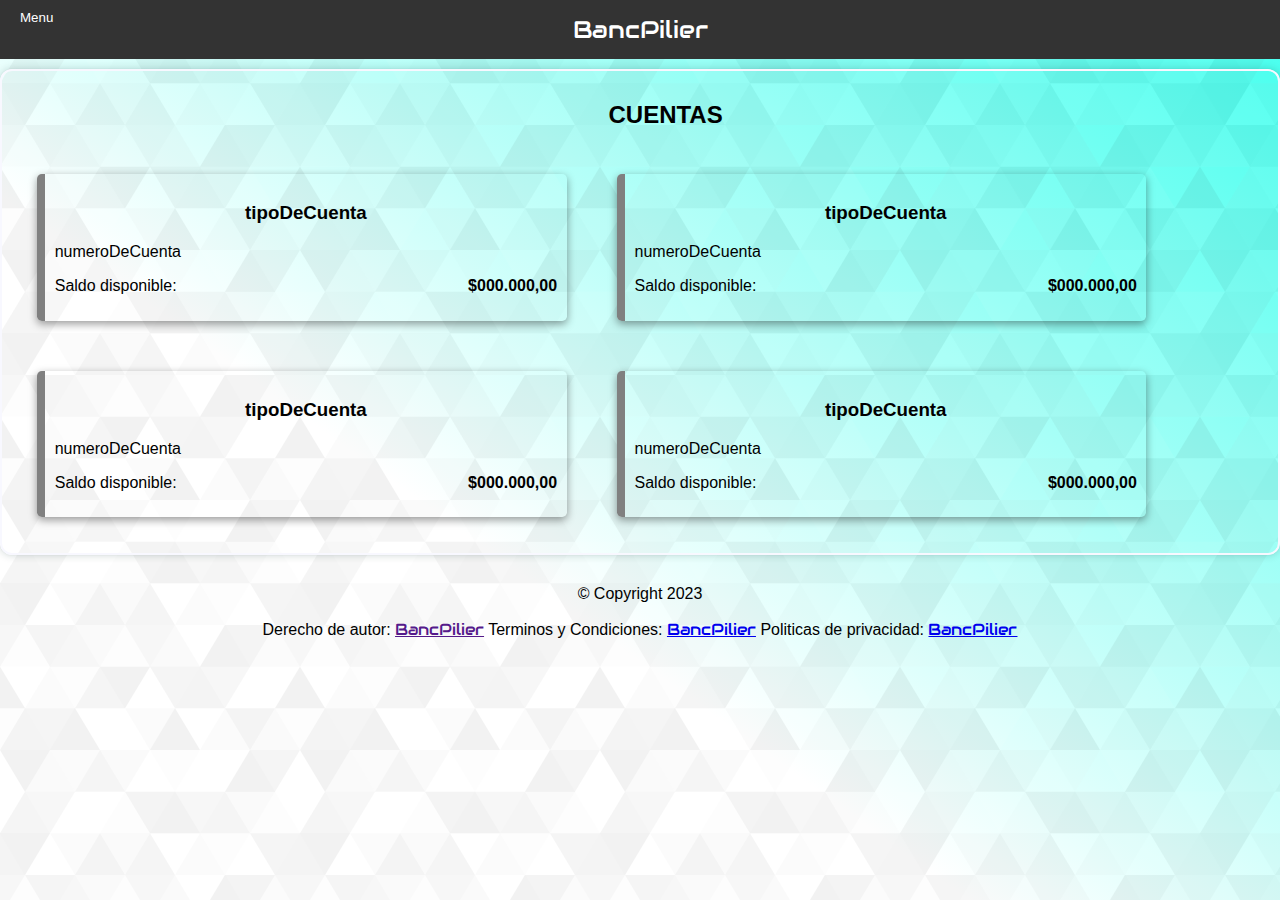
==== cuentas.html @ b292d560 "perfil" ====
<!DOCTYPE html>
<html lang="en">
  <head>
    <meta charset="UTF-8" />
    <meta name="viewport" content="width=device-width, initial-scale=1.0" />
    <title>BancPilier</title>
    <link rel="stylesheet" href="css/style.css" />
    <link rel="preconnect" href="https://fonts.googleapis.com" />
    <link rel="preconnect" href="https://fonts.gstatic.com" crossorigin />
    <link
      href="https://fonts.googleapis.com/css2?family=Audiowide&display=swap"
      rel="stylesheet"
    />
  </head>

  <body>
    <header>
      <div class="navbar">
        <button id="menu-btn">Menu</button>
        <div class="navbar-title" style="font-family: 'Audiowide'">
          BancPilier
        </div>
      </div>

      <div id="menu">
        <a href="./perfil.html">Perfil</a>
        <a href="./homepage.html">Inicio</a>
        <a href="./cuentas.html">Cuentas</a>
        <a href="./transferencias.html">Tranferencias</a>
        <a href="./pagos.html">Pagos</a>
        <a href="./herramientas.html">Herramientas Adicionales</a>
        <a href="./login.html" id="cerrarSeccion">Cerrar Sección</a>
      </div>
    </header>
    <main>
      <section id="contenidoPrincipal">
        <div class="cuentas">
          <h2 id="tituloCuentas">CUENTAS</h2>
          <div class="cuenta">
            <h3>tipoDeCuenta</h3>
            <p>numeroDeCuenta</p>
            <p>
              <label>Saldo disponible:</label>
              <strong>$000.000,00</strong>
            </p>
          </div>
          <div class="cuenta">
            <h3>tipoDeCuenta</h3>
            <p>numeroDeCuenta</p>
            <p>
              <label>Saldo disponible:</label>
              <strong>$000.000,00</strong>
            </p>
          </div>
          <div class="cuenta">
            <h3>tipoDeCuenta</h3>
            <p>numeroDeCuenta</p>
            <p>
              <label>Saldo disponible:</label>
              <strong>$000.000,00</strong>
            </p>
          </div>
          <div class="cuenta">
            <h3>tipoDeCuenta</h3>
            <p>numeroDeCuenta</p>
            <p>
              <label>Saldo disponible:</label>
              <strong>$000.000,00</strong>
            </p>
          </div>
        </div>
      </section>
    </main>
    <footer>
      <p class="copy">© Copyright 2023</p>
      <p class="copy">
        Derecho de autor:
        <a href="" target="_blank" style="font-family: 'Audiowide'"
          >BancPilier</a
        >
        Terminos y Condiciones:
        <a
          href="./terminosYCondiciones.html"
          target="_blank"
          style="font-family: 'Audiowide'"
          >BancPilier</a
        >
        Politicas de privacidad:
        <a
          href="./politicas.html"
          target="_blank"
          style="font-family: 'Audiowide'"
          >BancPilier</a
        >
      </p>
    </footer>
    <script src="js/js.js"></script>
  </body>
</html>
---- css/style.css ----
body {
  margin: 0;
  padding: 0;
  font-family: Arial, sans-serif;
  text-align: center;
  background-color: #ffffff;
  background-image: url("data:image/svg+xml,%3Csvg xmlns='http://www.w3.org/2000/svg' width='100%25'%3E%3Cdefs%3E%3ClinearGradient id='a' gradientUnits='userSpaceOnUse' x1='0' x2='0' y1='0' y2='100%25' gradientTransform='rotate(216,680,309)'%3E%3Cstop offset='0' stop-color='%23ffffff'/%3E%3Cstop offset='1' stop-color='%234FE'/%3E%3C/linearGradient%3E%3Cpattern patternUnits='userSpaceOnUse' id='b' width='300' height='250' x='0' y='0' viewBox='0 0 1080 900'%3E%3Cg fill-opacity='0.05'%3E%3Cpolygon fill='%23444' points='90 150 0 300 180 300'/%3E%3Cpolygon points='90 150 180 0 0 0'/%3E%3Cpolygon fill='%23AAA' points='270 150 360 0 180 0'/%3E%3Cpolygon fill='%23DDD' points='450 150 360 300 540 300'/%3E%3Cpolygon fill='%23999' points='450 150 540 0 360 0'/%3E%3Cpolygon points='630 150 540 300 720 300'/%3E%3Cpolygon fill='%23DDD' points='630 150 720 0 540 0'/%3E%3Cpolygon fill='%23444' points='810 150 720 300 900 300'/%3E%3Cpolygon fill='%23FFF' points='810 150 900 0 720 0'/%3E%3Cpolygon fill='%23DDD' points='990 150 900 300 1080 300'/%3E%3Cpolygon fill='%23444' points='990 150 1080 0 900 0'/%3E%3Cpolygon fill='%23DDD' points='90 450 0 600 180 600'/%3E%3Cpolygon points='90 450 180 300 0 300'/%3E%3Cpolygon fill='%23666' points='270 450 180 600 360 600'/%3E%3Cpolygon fill='%23AAA' points='270 450 360 300 180 300'/%3E%3Cpolygon fill='%23DDD' points='450 450 360 600 540 600'/%3E%3Cpolygon fill='%23999' points='450 450 540 300 360 300'/%3E%3Cpolygon fill='%23999' points='630 450 540 600 720 600'/%3E%3Cpolygon fill='%23FFF' points='630 450 720 300 540 300'/%3E%3Cpolygon points='810 450 720 600 900 600'/%3E%3Cpolygon fill='%23DDD' points='810 450 900 300 720 300'/%3E%3Cpolygon fill='%23AAA' points='990 450 900 600 1080 600'/%3E%3Cpolygon fill='%23444' points='990 450 1080 300 900 300'/%3E%3Cpolygon fill='%23222' points='90 750 0 900 180 900'/%3E%3Cpolygon points='270 750 180 900 360 900'/%3E%3Cpolygon fill='%23DDD' points='270 750 360 600 180 600'/%3E%3Cpolygon points='450 750 540 600 360 600'/%3E%3Cpolygon points='630 750 540 900 720 900'/%3E%3Cpolygon fill='%23444' points='630 750 720 600 540 600'/%3E%3Cpolygon fill='%23AAA' points='810 750 720 900 900 900'/%3E%3Cpolygon fill='%23666' points='810 750 900 600 720 600'/%3E%3Cpolygon fill='%23999' points='990 750 900 900 1080 900'/%3E%3Cpolygon fill='%23999' points='180 0 90 150 270 150'/%3E%3Cpolygon fill='%23444' points='360 0 270 150 450 150'/%3E%3Cpolygon fill='%23FFF' points='540 0 450 150 630 150'/%3E%3Cpolygon points='900 0 810 150 990 150'/%3E%3Cpolygon fill='%23222' points='0 300 -90 450 90 450'/%3E%3Cpolygon fill='%23FFF' points='0 300 90 150 -90 150'/%3E%3Cpolygon fill='%23FFF' points='180 300 90 450 270 450'/%3E%3Cpolygon fill='%23666' points='180 300 270 150 90 150'/%3E%3Cpolygon fill='%23222' points='360 300 270 450 450 450'/%3E%3Cpolygon fill='%23FFF' points='360 300 450 150 270 150'/%3E%3Cpolygon fill='%23444' points='540 300 450 450 630 450'/%3E%3Cpolygon fill='%23222' points='540 300 630 150 450 150'/%3E%3Cpolygon fill='%23AAA' points='720 300 630 450 810 450'/%3E%3Cpolygon fill='%23666' points='720 300 810 150 630 150'/%3E%3Cpolygon fill='%23FFF' points='900 300 810 450 990 450'/%3E%3Cpolygon fill='%23999' points='900 300 990 150 810 150'/%3E%3Cpolygon points='0 600 -90 750 90 750'/%3E%3Cpolygon fill='%23666' points='0 600 90 450 -90 450'/%3E%3Cpolygon fill='%23AAA' points='180 600 90 750 270 750'/%3E%3Cpolygon fill='%23444' points='180 600 270 450 90 450'/%3E%3Cpolygon fill='%23444' points='360 600 270 750 450 750'/%3E%3Cpolygon fill='%23999' points='360 600 450 450 270 450'/%3E%3Cpolygon fill='%23666' points='540 600 630 450 450 450'/%3E%3Cpolygon fill='%23222' points='720 600 630 750 810 750'/%3E%3Cpolygon fill='%23FFF' points='900 600 810 750 990 750'/%3E%3Cpolygon fill='%23222' points='900 600 990 450 810 450'/%3E%3Cpolygon fill='%23DDD' points='0 900 90 750 -90 750'/%3E%3Cpolygon fill='%23444' points='180 900 270 750 90 750'/%3E%3Cpolygon fill='%23FFF' points='360 900 450 750 270 750'/%3E%3Cpolygon fill='%23AAA' points='540 900 630 750 450 750'/%3E%3Cpolygon fill='%23FFF' points='720 900 810 750 630 750'/%3E%3Cpolygon fill='%23222' points='900 900 990 750 810 750'/%3E%3Cpolygon fill='%23222' points='1080 300 990 450 1170 450'/%3E%3Cpolygon fill='%23FFF' points='1080 300 1170 150 990 150'/%3E%3Cpolygon points='1080 600 990 750 1170 750'/%3E%3Cpolygon fill='%23666' points='1080 600 1170 450 990 450'/%3E%3Cpolygon fill='%23DDD' points='1080 900 1170 750 990 750'/%3E%3C/g%3E%3C/pattern%3E%3C/defs%3E%3Crect x='0' y='0' fill='url(%23a)' width='100%25' height='100%25'/%3E%3Crect x='0' y='0' fill='url(%23b)' width='100%25' height='100%25'/%3E%3C/svg%3E");
  background-attachment: fixed;
  background-size: cover;
}

/* barra de navegacion */
.navbar {
  background-color: #333;
  color: white;
  overflow: hidden;
}

.btnLogin {
  background-color: #2d6073;
  border: none;
  border-radius: 5px;
  padding: 5px 10px;
  font-size: large;
  transition: left 0.3s ease-in-out;
}

.btnLogin a {
  color: white;
}

.navbar-title {
  text-align: center;
  font-size: 24px;
  padding: 14px 0;
}

/* menu */
#menu {
  width: 250px;
  height: 100%;
  background-color: #333;
  position: fixed;
  top: 0;
  left: -250px; /* menu arranca oculto */
  transition: left 0.3s ease-in-out;
}

#menu.active {
  left: 0; /* muestra el menu */
}

#ingresar-btn {
  position: absolute;
  top: 27px;
  left: 10px;
  background-color: #333;
  color: white;
  border: none;
  padding: 5px 10px;
  cursor: pointer;
  transition: left 0.3s ease-in-out; /* transicion para el boton del menu */
}

#menu-btn,
#menu-btn-salir {
  position: absolute;
  top: 5px;
  left: 10px;
  background-color: #333;
  color: white;
  border: none;
  padding: 5px 10px;
  cursor: pointer;
  transition: left 0.3s ease-in-out; /* transicion para el boton del menu */
}

#menu-btn.active,
#menu-btn-salir.active {
  position: fixed;
  left: 260 px;
}

/* estilos para elementos del menu */
#opciones-menu {
  padding-top: 38px;
}

#menu a {
  display: block;
  text-align: center;
  padding: 10px 0;
  color: white;
  text-decoration: none;
  transition: background-color 0.3s;
  margin-top: 20px; /* margen superior para bajar los enlaces del menu */
}

#menu a:hover {
  background-color: #ddd;
  color: black;
}

/* carousel de fotos */
.carousel-container {
  width: 80%;
  margin: 0 auto;
  position: relative;
}

.carousel-slide {
  display: flex;
  justify-content: center;
  align-items: center;
  overflow: hidden;
  width: 100%; /* establece un ancho fijo para el contenedor */
  max-height: 400px; /* ajusta la altura maxima */
}

.carousel-slide img {
  width: 600px;
  height: 100%;
  object-fit: cover;
}

.carousel-btn {
  padding: 10px 20px;
  background-color: #007bff;
  color: #fff;
  border: none;
  cursor: pointer;
  font-size: 16px;
  margin: 10px;
}

.carousel-btn:hover {
  background-color: #0056b3;
}

/* tabla de movimientos */
table {
  width: 1000px;
  margin: 0 auto; /* centra la tabla */
  border-collapse: collapse;
  margin-top: 20px;
  border-radius: 10px; /*  puntas redondeadas de la tabla */
}

th,
td {
  border: 1px solid #ddd;
  padding: 8px;
  text-align: left;
}

th {
  background-color: #333;
  color: white;
}

/* cuentas */

#tituloCuentas {
  margin-left: 4vw;
  display: block;
  width: 100%;
}

.cuentas {
  border: solid ghostwhite 2px;
  padding: 10px;
  box-shadow: 0 0 0.5rem rgba(7, 48, 46, 0.2),
    0 0 0.0625rem rgba(7, 48, 46, 0.15);
  border-radius: 0.75rem;
  margin: 10px auto 30px;
  display: flex;
  flex-wrap: wrap;
}

.cuenta {
  box-shadow: 0 3px 8px rgba(0, 0, 0, 0.4);
  border-left: 0.5rem solid gray;
  border-radius: 0.3rem;
  padding: 0.6em;
  width: 40%;
  margin: 2%;
}

.cuenta p {
  display: flex;
  flex-direction: row;
  justify-content: space-between;
}
/* login */

#titulo {
  display: flex;
  justify-content: center;
  align-items: center;
  margin-top: 10vw;
}

#titulo img {
  height: 7vw;
  width: 7vw;
  margin-right: 10px;
}

#titulo h1 {
  align-items: center;
  font-size: 3vw;
}

#sectioninput {
  text-align: center;
}

#sectioninput label {
  font-size: 1.4vw;
  font-family: Arial, Helvetica, sans-serif;
  font-weight: 520;
}

#sectioninput input {
  width: 15vw;
  height: 1.4vw;
  background-color: bisque;
  border-radius: 5px;
  border-style: hidden;
  margin-bottom: 1vw;
}

#sectioninput button {
  background-color: rgb(0, 119, 255);
  border-style: hidden;
  font-family: Arial, Helvetica, sans-serif;
  font-size: 1.5vw;
  border-radius: 5px;
  color: aliceblue;
  height: 4vh;
  width: 10vw;
}

#footerderechos {
  bottom: 0;
  position: absolute;
  align-items: center;
  justify-content: center;
  text-align: center;
}

/*TRANSFERENCIAS*/

button {
  transition-duration: 0.5s;
}

.btn1 {
  border-radius: 5px;
  border-width: 1px;
  border-color: #65b8a6;
  background-color: #2d6073;
  color: white;
  text-align: center;
  font-weight: bold;
  width: 14%;
  font-size: auto;
}
.btn2 {
  border-radius: 5px;
  border-width: 1px;
  border-color: #65b8a6;
  background-color: #2d6073;
  color: white;
  text-align: center;
  font-weight: bold;
  width: 8%;
}

.btn1:hover,
.btn2:hover {
  background-color: #ffffff;
  border: 1;
  color: #1f192f;
  border-color: #1f192f;
  border-width: 1px;
  font-weight: bold;
}

@media screen and (max-width: 480px) {
  .btn1,
  .btn2 {
    width: 100px;
  }
}

@media screen and (min-width: 1080px) {
  .btn1,
  .btn2 {
    width: 100px;
  }
}

.tablaContactos {
  border: 1px solid rgb(182, 182, 182);
  border-radius: 10px;
  display: grid;
  max-width: 700px;
  grid-template-columns: repeat(auto-fill, minmax(140px, 1fr));
  gap: 10px;
  margin-left: 25%;
  margin-top: 5px;
}

.card {
  box-shadow: 0 4px 8px 0 rgba(0, 0, 0, 0.2);
  transition: 0.3s;
  text-align: center;
  background-color: #b5e8c3;
  position: relative;
  align-content: center;
  width: 60%;
  border-radius: 5px;
  margin: 7px;
}

.contactos {
  justify-content: center;
  display: inline;
}

table {
  width: 30%;
  border-collapse: collapse;
  margin: 20px auto;
}
th,
td {
  padding: 10px;
  text-align: left;
  border-bottom: 1px solid #ddd;
}

#perfil {
  background-color: #65b8a682;
  color: #ffffff;
}

/* Estilos para los botones de acciones */
.acciones {
  margin-top: 20px;
  justify-content: center;
  display: flex;
}

.acciones button {
  margin: 5px;
}

/* Estilos para la sección de contactos */
.transContactos {
  display: grid;
  justify-content: center;
}

.transContactos h4 {
  font-size: 1.5rem;
}

.TransMain h3 {
  font-size: 2rem;
}

.TransMain {
  background-color: #daf4f7bb;
  max-width: 800px;
  text-align: center;
  justify-content: center;
  align-self: center;
}

.rounded-circle {
  background-color: #f0f7da;
  width: 4rem;
  height: 4rem;
  border-radius: 50%;
  text-align: center;
  display: flex;
  align-items: center;
  justify-content: center;
  margin-left: 15px;
  margin-top: 10px;
  color: #1f192f;
}

.card-title {
  margin-top: 10px;
  font-size: 1.25rem;
}

.card-body {
  margin-top: 10px;
  display: grid;
  justify-items: center;
  justify-content: center;
  align-items: end;
  min-height: 7rem;
}

#service {
  min-height: 7rem;
}

.card-servicio {
  margin-top: 5px;
  justify-content: center;
}

.card-servicio h4 {
  font-size: medium;
}

#service {
  background-color: #65b8a6;
  color: #1f192f;
}

.btnTransferir {
  margin-bottom: 0;
}

.tablaServicios {
  border: 1px solid rgb(182, 182, 182);
  border-radius: 10px;
  display: grid;
  max-width: 600px;
  grid-template-columns: repeat(auto-fill, minmax(140px, 1fr));
  gap: 10px;
  margin: 10px;
  justify-items: center;
}

.contactosMain {
  background-color: #daf4f7bb;
  border-radius: 20px;
  max-width: 800px;
  text-align: center;
  display: inline-table;
}

.divOculto {
  display: none;
}

.divVisible {
  display: block;
}
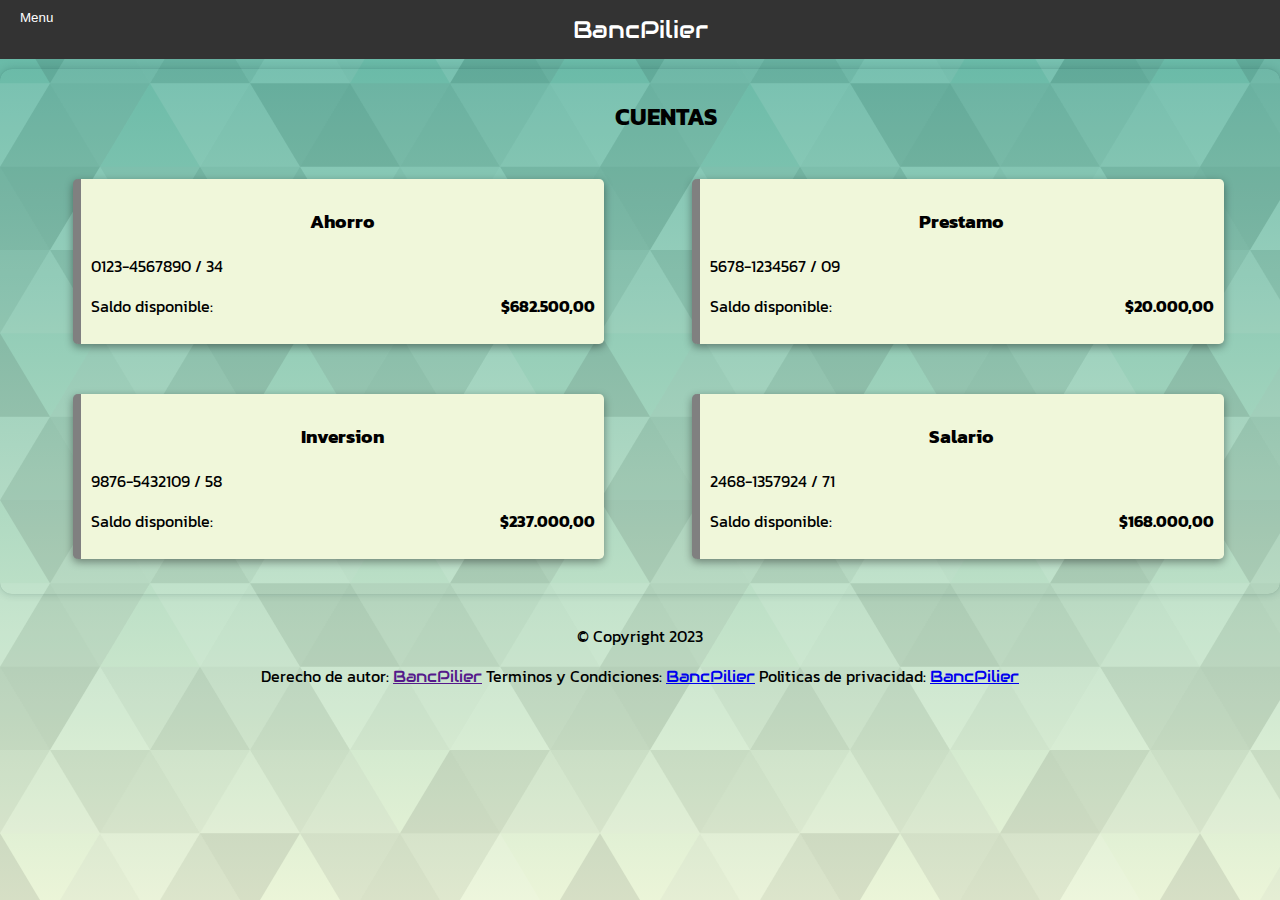
==== commit d2c33b72: "Merge branch 'main' of https://github.com/nicoco28z/Sprint-1-ITBA" ====
--- a/cuentas.html
+++ b/cuentas.html
@@ -4,16 +4,16 @@
     <meta charset="UTF-8" />
     <meta name="viewport" content="width=device-width, initial-scale=1.0" />
     <title>BancPilier</title>
-    <link rel="stylesheet" href="css/style.css" />
-    <link rel="preconnect" href="https://fonts.googleapis.com" />
-    <link rel="preconnect" href="https://fonts.gstatic.com" crossorigin />
-    <link
-      href="https://fonts.googleapis.com/css2?family=Audiowide&display=swap"
-      rel="stylesheet"
-    />
-  </head>
+    <link rel="stylesheet" href="css/style.css">
+    <link rel="preconnect" href="https://fonts.googleapis.com">
+    <link rel="preconnect" href="https://fonts.gstatic.com" crossorigin>
+    <link href="https://fonts.googleapis.com/css2?family=Audiowide&display=swap" rel="stylesheet">
+    <link rel="preconnect" href="https://fonts.googleapis.com">
+    <link rel="preconnect" href="https://fonts.gstatic.com" crossorigin>
+    <link href="https://fonts.googleapis.com/css2?family=Kanit:wght@200;300&display=swap" rel="stylesheet">
+</head>
 
-  <body>
+<body style="font-family: 'Kanit', sans-serif;">
     <header>
       <div class="navbar">
         <button id="menu-btn">Menu</button>
@@ -33,43 +33,43 @@
       </div>
     </header>
     <main>
-      <section id="contenidoPrincipal">
-        <div class="cuentas">
-          <h2 id="tituloCuentas">CUENTAS</h2>
-          <div class="cuenta">
-            <h3>tipoDeCuenta</h3>
-            <p>numeroDeCuenta</p>
-            <p>
-              <label>Saldo disponible:</label>
-              <strong>$000.000,00</strong>
-            </p>
-          </div>
-          <div class="cuenta">
-            <h3>tipoDeCuenta</h3>
-            <p>numeroDeCuenta</p>
-            <p>
-              <label>Saldo disponible:</label>
-              <strong>$000.000,00</strong>
-            </p>
-          </div>
-          <div class="cuenta">
-            <h3>tipoDeCuenta</h3>
-            <p>numeroDeCuenta</p>
-            <p>
-              <label>Saldo disponible:</label>
-              <strong>$000.000,00</strong>
-            </p>
-          </div>
-          <div class="cuenta">
-            <h3>tipoDeCuenta</h3>
-            <p>numeroDeCuenta</p>
-            <p>
-              <label>Saldo disponible:</label>
-              <strong>$000.000,00</strong>
-            </p>
-          </div>
-        </div>
-      </section>
+        <section id="contenidoPrincipal">
+            <div class="cuentas">
+                <h2 id="tituloCuentas">CUENTAS</h2>
+                <div class="cuenta" style="background-color:#f0f7da;">
+                    <h3>Ahorro</h3>
+                    <p> 0123-4567890 / 34</p>
+                    <p>
+                        <label>Saldo disponible:</label>
+                        <strong>$682.500,00</strong>
+                    </p>
+                </div>
+                <div class="cuenta" style="background-color: #f0f7da;">
+                    <h3>Prestamo</h3>
+                    <p>5678-1234567 / 09</p>
+                    <p>
+                        <label>Saldo disponible:</label>
+                        <strong>$20.000,00</strong>
+                    </p>
+                </div>
+                <div class="cuenta" style="background-color: #f0f7da;">
+                    <h3>Inversion</h3>
+                    <p>9876-5432109 / 58</p>
+                    <p>
+                        <label>Saldo disponible:</label>
+                        <strong>$237.000,00</strong>
+                    </p>
+                </div>
+                <div class="cuenta" style="background-color: #f0f7da;">
+                    <h3>Salario</h3>
+                    <p>2468-1357924 / 71</p>
+                    <p>
+                        <label>Saldo disponible:</label>
+                        <strong>$168.000,00</strong>
+                    </p>
+                </div>
+            </div>
+        </section>
     </main>
     <footer>
       <p class="copy">© Copyright 2023</p>
--- a/css/style.css
+++ b/css/style.css
@@ -1,12 +1,11 @@
 body {
-  margin: 0;
-  padding: 0;
-  font-family: Arial, sans-serif;
-  text-align: center;
-  background-color: #ffffff;
-  background-image: url("data:image/svg+xml,%3Csvg xmlns='http://www.w3.org/2000/svg' width='100%25'%3E%3Cdefs%3E%3ClinearGradient id='a' gradientUnits='userSpaceOnUse' x1='0' x2='0' y1='0' y2='100%25' gradientTransform='rotate(216,680,309)'%3E%3Cstop offset='0' stop-color='%23ffffff'/%3E%3Cstop offset='1' stop-color='%234FE'/%3E%3C/linearGradient%3E%3Cpattern patternUnits='userSpaceOnUse' id='b' width='300' height='250' x='0' y='0' viewBox='0 0 1080 900'%3E%3Cg fill-opacity='0.05'%3E%3Cpolygon fill='%23444' points='90 150 0 300 180 300'/%3E%3Cpolygon points='90 150 180 0 0 0'/%3E%3Cpolygon fill='%23AAA' points='270 150 360 0 180 0'/%3E%3Cpolygon fill='%23DDD' points='450 150 360 300 540 300'/%3E%3Cpolygon fill='%23999' points='450 150 540 0 360 0'/%3E%3Cpolygon points='630 150 540 300 720 300'/%3E%3Cpolygon fill='%23DDD' points='630 150 720 0 540 0'/%3E%3Cpolygon fill='%23444' points='810 150 720 300 900 300'/%3E%3Cpolygon fill='%23FFF' points='810 150 900 0 720 0'/%3E%3Cpolygon fill='%23DDD' points='990 150 900 300 1080 300'/%3E%3Cpolygon fill='%23444' points='990 150 1080 0 900 0'/%3E%3Cpolygon fill='%23DDD' points='90 450 0 600 180 600'/%3E%3Cpolygon points='90 450 180 300 0 300'/%3E%3Cpolygon fill='%23666' points='270 450 180 600 360 600'/%3E%3Cpolygon fill='%23AAA' points='270 450 360 300 180 300'/%3E%3Cpolygon fill='%23DDD' points='450 450 360 600 540 600'/%3E%3Cpolygon fill='%23999' points='450 450 540 300 360 300'/%3E%3Cpolygon fill='%23999' points='630 450 540 600 720 600'/%3E%3Cpolygon fill='%23FFF' points='630 450 720 300 540 300'/%3E%3Cpolygon points='810 450 720 600 900 600'/%3E%3Cpolygon fill='%23DDD' points='810 450 900 300 720 300'/%3E%3Cpolygon fill='%23AAA' points='990 450 900 600 1080 600'/%3E%3Cpolygon fill='%23444' points='990 450 1080 300 900 300'/%3E%3Cpolygon fill='%23222' points='90 750 0 900 180 900'/%3E%3Cpolygon points='270 750 180 900 360 900'/%3E%3Cpolygon fill='%23DDD' points='270 750 360 600 180 600'/%3E%3Cpolygon points='450 750 540 600 360 600'/%3E%3Cpolygon points='630 750 540 900 720 900'/%3E%3Cpolygon fill='%23444' points='630 750 720 600 540 600'/%3E%3Cpolygon fill='%23AAA' points='810 750 720 900 900 900'/%3E%3Cpolygon fill='%23666' points='810 750 900 600 720 600'/%3E%3Cpolygon fill='%23999' points='990 750 900 900 1080 900'/%3E%3Cpolygon fill='%23999' points='180 0 90 150 270 150'/%3E%3Cpolygon fill='%23444' points='360 0 270 150 450 150'/%3E%3Cpolygon fill='%23FFF' points='540 0 450 150 630 150'/%3E%3Cpolygon points='900 0 810 150 990 150'/%3E%3Cpolygon fill='%23222' points='0 300 -90 450 90 450'/%3E%3Cpolygon fill='%23FFF' points='0 300 90 150 -90 150'/%3E%3Cpolygon fill='%23FFF' points='180 300 90 450 270 450'/%3E%3Cpolygon fill='%23666' points='180 300 270 150 90 150'/%3E%3Cpolygon fill='%23222' points='360 300 270 450 450 450'/%3E%3Cpolygon fill='%23FFF' points='360 300 450 150 270 150'/%3E%3Cpolygon fill='%23444' points='540 300 450 450 630 450'/%3E%3Cpolygon fill='%23222' points='540 300 630 150 450 150'/%3E%3Cpolygon fill='%23AAA' points='720 300 630 450 810 450'/%3E%3Cpolygon fill='%23666' points='720 300 810 150 630 150'/%3E%3Cpolygon fill='%23FFF' points='900 300 810 450 990 450'/%3E%3Cpolygon fill='%23999' points='900 300 990 150 810 150'/%3E%3Cpolygon points='0 600 -90 750 90 750'/%3E%3Cpolygon fill='%23666' points='0 600 90 450 -90 450'/%3E%3Cpolygon fill='%23AAA' points='180 600 90 750 270 750'/%3E%3Cpolygon fill='%23444' points='180 600 270 450 90 450'/%3E%3Cpolygon fill='%23444' points='360 600 270 750 450 750'/%3E%3Cpolygon fill='%23999' points='360 600 450 450 270 450'/%3E%3Cpolygon fill='%23666' points='540 600 630 450 450 450'/%3E%3Cpolygon fill='%23222' points='720 600 630 750 810 750'/%3E%3Cpolygon fill='%23FFF' points='900 600 810 750 990 750'/%3E%3Cpolygon fill='%23222' points='900 600 990 450 810 450'/%3E%3Cpolygon fill='%23DDD' points='0 900 90 750 -90 750'/%3E%3Cpolygon fill='%23444' points='180 900 270 750 90 750'/%3E%3Cpolygon fill='%23FFF' points='360 900 450 750 270 750'/%3E%3Cpolygon fill='%23AAA' points='540 900 630 750 450 750'/%3E%3Cpolygon fill='%23FFF' points='720 900 810 750 630 750'/%3E%3Cpolygon fill='%23222' points='900 900 990 750 810 750'/%3E%3Cpolygon fill='%23222' points='1080 300 990 450 1170 450'/%3E%3Cpolygon fill='%23FFF' points='1080 300 1170 150 990 150'/%3E%3Cpolygon points='1080 600 990 750 1170 750'/%3E%3Cpolygon fill='%23666' points='1080 600 1170 450 990 450'/%3E%3Cpolygon fill='%23DDD' points='1080 900 1170 750 990 750'/%3E%3C/g%3E%3C/pattern%3E%3C/defs%3E%3Crect x='0' y='0' fill='url(%23a)' width='100%25' height='100%25'/%3E%3Crect x='0' y='0' fill='url(%23b)' width='100%25' height='100%25'/%3E%3C/svg%3E");
-  background-attachment: fixed;
-  background-size: cover;
+    margin: 0;
+    padding: 0;
+    text-align: center;
+    background-color: #F0F7DA;
+    background-image: url("data:image/svg+xml,%3Csvg xmlns='http://www.w3.org/2000/svg' width='100%25'%3E%3Cdefs%3E%3ClinearGradient id='a' gradientUnits='userSpaceOnUse' x1='0' x2='0' y1='0' y2='100%25' gradientTransform='rotate(180,960,465)'%3E%3Cstop offset='0' stop-color='%23F0F7DA'/%3E%3Cstop offset='1' stop-color='%2365B8A6'/%3E%3C/linearGradient%3E%3Cpattern patternUnits='userSpaceOnUse' id='b' width='600' height='500' x='0' y='0' viewBox='0 0 1080 900'%3E%3Cg fill-opacity='0.09'%3E%3Cpolygon fill='%23444' points='90 150 0 300 180 300'/%3E%3Cpolygon points='90 150 180 0 0 0'/%3E%3Cpolygon fill='%23AAA' points='270 150 360 0 180 0'/%3E%3Cpolygon fill='%23DDD' points='450 150 360 300 540 300'/%3E%3Cpolygon fill='%23999' points='450 150 540 0 360 0'/%3E%3Cpolygon points='630 150 540 300 720 300'/%3E%3Cpolygon fill='%23DDD' points='630 150 720 0 540 0'/%3E%3Cpolygon fill='%23444' points='810 150 720 300 900 300'/%3E%3Cpolygon fill='%23FFF' points='810 150 900 0 720 0'/%3E%3Cpolygon fill='%23DDD' points='990 150 900 300 1080 300'/%3E%3Cpolygon fill='%23444' points='990 150 1080 0 900 0'/%3E%3Cpolygon fill='%23DDD' points='90 450 0 600 180 600'/%3E%3Cpolygon points='90 450 180 300 0 300'/%3E%3Cpolygon fill='%23666' points='270 450 180 600 360 600'/%3E%3Cpolygon fill='%23AAA' points='270 450 360 300 180 300'/%3E%3Cpolygon fill='%23DDD' points='450 450 360 600 540 600'/%3E%3Cpolygon fill='%23999' points='450 450 540 300 360 300'/%3E%3Cpolygon fill='%23999' points='630 450 540 600 720 600'/%3E%3Cpolygon fill='%23FFF' points='630 450 720 300 540 300'/%3E%3Cpolygon points='810 450 720 600 900 600'/%3E%3Cpolygon fill='%23DDD' points='810 450 900 300 720 300'/%3E%3Cpolygon fill='%23AAA' points='990 450 900 600 1080 600'/%3E%3Cpolygon fill='%23444' points='990 450 1080 300 900 300'/%3E%3Cpolygon fill='%23222' points='90 750 0 900 180 900'/%3E%3Cpolygon points='270 750 180 900 360 900'/%3E%3Cpolygon fill='%23DDD' points='270 750 360 600 180 600'/%3E%3Cpolygon points='450 750 540 600 360 600'/%3E%3Cpolygon points='630 750 540 900 720 900'/%3E%3Cpolygon fill='%23444' points='630 750 720 600 540 600'/%3E%3Cpolygon fill='%23AAA' points='810 750 720 900 900 900'/%3E%3Cpolygon fill='%23666' points='810 750 900 600 720 600'/%3E%3Cpolygon fill='%23999' points='990 750 900 900 1080 900'/%3E%3Cpolygon fill='%23999' points='180 0 90 150 270 150'/%3E%3Cpolygon fill='%23444' points='360 0 270 150 450 150'/%3E%3Cpolygon fill='%23FFF' points='540 0 450 150 630 150'/%3E%3Cpolygon points='900 0 810 150 990 150'/%3E%3Cpolygon fill='%23222' points='0 300 -90 450 90 450'/%3E%3Cpolygon fill='%23FFF' points='0 300 90 150 -90 150'/%3E%3Cpolygon fill='%23FFF' points='180 300 90 450 270 450'/%3E%3Cpolygon fill='%23666' points='180 300 270 150 90 150'/%3E%3Cpolygon fill='%23222' points='360 300 270 450 450 450'/%3E%3Cpolygon fill='%23FFF' points='360 300 450 150 270 150'/%3E%3Cpolygon fill='%23444' points='540 300 450 450 630 450'/%3E%3Cpolygon fill='%23222' points='540 300 630 150 450 150'/%3E%3Cpolygon fill='%23AAA' points='720 300 630 450 810 450'/%3E%3Cpolygon fill='%23666' points='720 300 810 150 630 150'/%3E%3Cpolygon fill='%23FFF' points='900 300 810 450 990 450'/%3E%3Cpolygon fill='%23999' points='900 300 990 150 810 150'/%3E%3Cpolygon points='0 600 -90 750 90 750'/%3E%3Cpolygon fill='%23666' points='0 600 90 450 -90 450'/%3E%3Cpolygon fill='%23AAA' points='180 600 90 750 270 750'/%3E%3Cpolygon fill='%23444' points='180 600 270 450 90 450'/%3E%3Cpolygon fill='%23444' points='360 600 270 750 450 750'/%3E%3Cpolygon fill='%23999' points='360 600 450 450 270 450'/%3E%3Cpolygon fill='%23666' points='540 600 630 450 450 450'/%3E%3Cpolygon fill='%23222' points='720 600 630 750 810 750'/%3E%3Cpolygon fill='%23FFF' points='900 600 810 750 990 750'/%3E%3Cpolygon fill='%23222' points='900 600 990 450 810 450'/%3E%3Cpolygon fill='%23DDD' points='0 900 90 750 -90 750'/%3E%3Cpolygon fill='%23444' points='180 900 270 750 90 750'/%3E%3Cpolygon fill='%23FFF' points='360 900 450 750 270 750'/%3E%3Cpolygon fill='%23AAA' points='540 900 630 750 450 750'/%3E%3Cpolygon fill='%23FFF' points='720 900 810 750 630 750'/%3E%3Cpolygon fill='%23222' points='900 900 990 750 810 750'/%3E%3Cpolygon fill='%23222' points='1080 300 990 450 1170 450'/%3E%3Cpolygon fill='%23FFF' points='1080 300 1170 150 990 150'/%3E%3Cpolygon points='1080 600 990 750 1170 750'/%3E%3Cpolygon fill='%23666' points='1080 600 1170 450 990 450'/%3E%3Cpolygon fill='%23DDD' points='1080 900 1170 750 990 750'/%3E%3C/g%3E%3C/pattern%3E%3C/defs%3E%3Crect x='0' y='0' fill='url(%23a)' width='100%25' height='100%25'/%3E%3Crect x='0' y='0' fill='url(%23b)' width='100%25' height='100%25'/%3E%3C/svg%3E");
+    background-attachment: fixed;
+    background-size: cover;
 }
 
 /* barra de navegacion */
@@ -161,29 +160,29 @@
 /* cuentas */
 
 #tituloCuentas {
-  margin-left: 4vw;
-  display: block;
-  width: 100%;
+    display: block;
+    width: 100%;
+    justify-content: center;
+    margin-left: 4vw;
 }
 
 .cuentas {
-  border: solid ghostwhite 2px;
-  padding: 10px;
-  box-shadow: 0 0 0.5rem rgba(7, 48, 46, 0.2),
-    0 0 0.0625rem rgba(7, 48, 46, 0.15);
-  border-radius: 0.75rem;
-  margin: 10px auto 30px;
-  display: flex;
-  flex-wrap: wrap;
+    padding: 10px;
+    box-shadow: 0 0 0.5rem rgba(7,48,46,0.2), 0 0 0.0625rem rgba(7,48,46,0.15);
+    border-radius: 0.75rem;
+    margin: 10px auto 30px;
+    display: flex;
+    flex-wrap: wrap;
 }
 
 .cuenta {
-  box-shadow: 0 3px 8px rgba(0, 0, 0, 0.4);
-  border-left: 0.5rem solid gray;
-  border-radius: 0.3rem;
-  padding: 0.6em;
-  width: 40%;
-  margin: 2%;
+    box-shadow: 0 3px 8px rgba(0,0,0,0.4);
+    border-left: 0.5rem solid gray;
+    border-radius: 0.3rem;
+    padding: 0.6em;
+    width: 40%;
+    margin: 2%;
+    margin-left: 5%;
 }
 
 .cuenta p {
@@ -216,9 +215,8 @@
 }
 
 #sectioninput label {
-  font-size: 1.4vw;
-  font-family: Arial, Helvetica, sans-serif;
-  font-weight: 520;
+    font-size: 1.4vw;
+    font-weight: 520
 }
 
 #sectioninput input {
@@ -231,15 +229,14 @@
 }
 
 #sectioninput button {
-  background-color: rgb(0, 119, 255);
-  border-style: hidden;
-  font-family: Arial, Helvetica, sans-serif;
-  font-size: 1.5vw;
-  border-radius: 5px;
-  color: aliceblue;
-  height: 4vh;
-  width: 10vw;
-}
+    background-color: #2d6073;
+    border-style: hidden;
+    font-size: 1.5vw;
+    border-radius: 5px;
+    color: aliceblue;
+    height: 4vh;
+    width: 10vw;
+} 
 
 #footerderechos {
   bottom: 0;
@@ -343,7 +340,7 @@
 
 #perfil {
   background-color: #65b8a682;
-  color: #ffffff;
+  color: #000000;
 }
 
 /* Estilos para los botones de acciones */
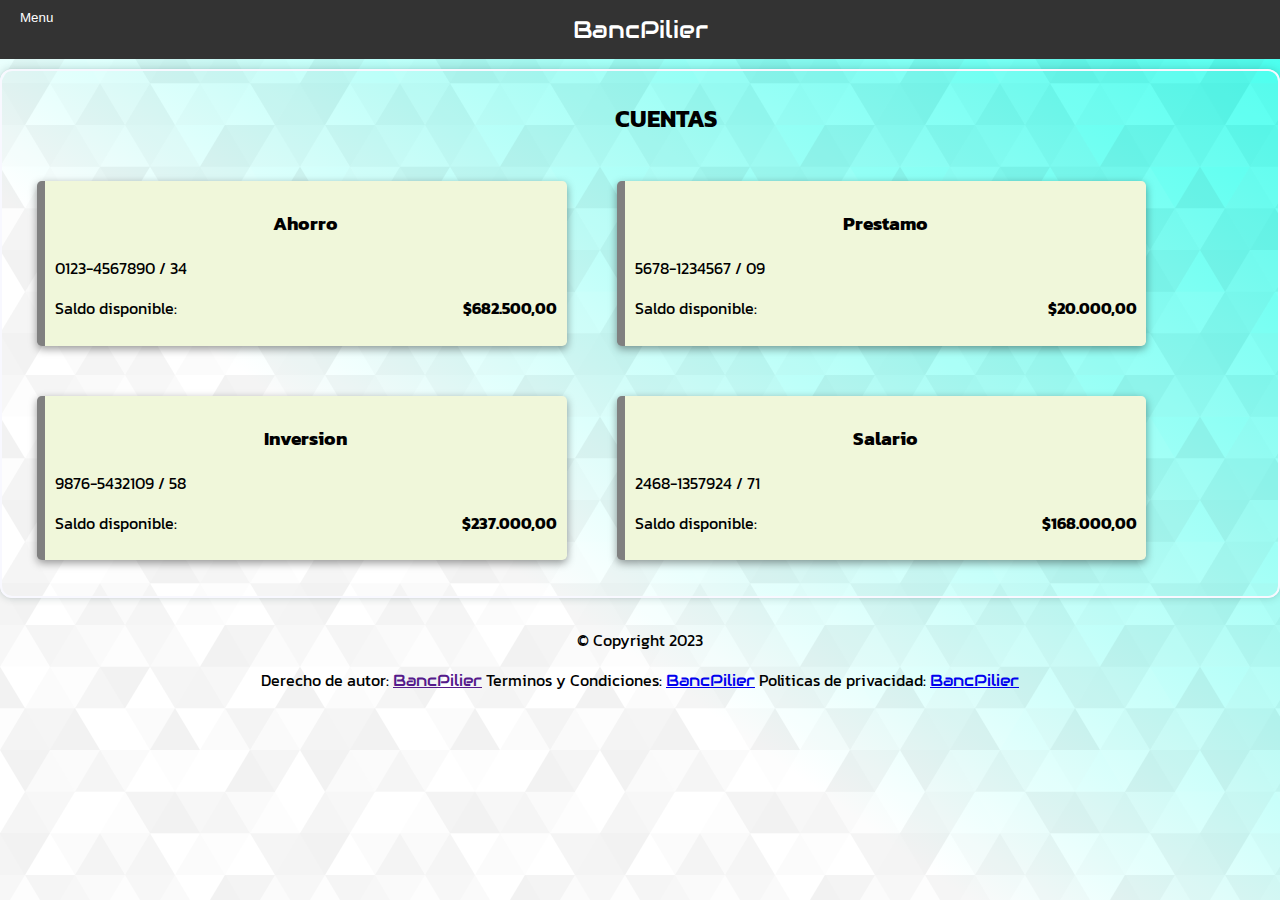
==== commit f14d928d: "Cambio y arreglos despues de pull" ====
--- a/cuentas.html
+++ b/cuentas.html
@@ -29,7 +29,7 @@
         <a href="./transferencias.html">Tranferencias</a>
         <a href="./pagos.html">Pagos</a>
         <a href="./herramientas.html">Herramientas Adicionales</a>
-        <a href="./login.html" id="cerrarSeccion">Cerrar Sección</a>
+        <a href="./login.html" id="cerrarSeccion">Cerrar Sesión</a>
       </div>
     </header>
     <main>
--- a/css/style.css
+++ b/css/style.css
@@ -1,172 +1,170 @@
 body {
     margin: 0;
     padding: 0;
+    font-family: Arial, sans-serif;
     text-align: center;
-    background-color: #F0F7DA;
-    background-image: url("data:image/svg+xml,%3Csvg xmlns='http://www.w3.org/2000/svg' width='100%25'%3E%3Cdefs%3E%3ClinearGradient id='a' gradientUnits='userSpaceOnUse' x1='0' x2='0' y1='0' y2='100%25' gradientTransform='rotate(180,960,465)'%3E%3Cstop offset='0' stop-color='%23F0F7DA'/%3E%3Cstop offset='1' stop-color='%2365B8A6'/%3E%3C/linearGradient%3E%3Cpattern patternUnits='userSpaceOnUse' id='b' width='600' height='500' x='0' y='0' viewBox='0 0 1080 900'%3E%3Cg fill-opacity='0.09'%3E%3Cpolygon fill='%23444' points='90 150 0 300 180 300'/%3E%3Cpolygon points='90 150 180 0 0 0'/%3E%3Cpolygon fill='%23AAA' points='270 150 360 0 180 0'/%3E%3Cpolygon fill='%23DDD' points='450 150 360 300 540 300'/%3E%3Cpolygon fill='%23999' points='450 150 540 0 360 0'/%3E%3Cpolygon points='630 150 540 300 720 300'/%3E%3Cpolygon fill='%23DDD' points='630 150 720 0 540 0'/%3E%3Cpolygon fill='%23444' points='810 150 720 300 900 300'/%3E%3Cpolygon fill='%23FFF' points='810 150 900 0 720 0'/%3E%3Cpolygon fill='%23DDD' points='990 150 900 300 1080 300'/%3E%3Cpolygon fill='%23444' points='990 150 1080 0 900 0'/%3E%3Cpolygon fill='%23DDD' points='90 450 0 600 180 600'/%3E%3Cpolygon points='90 450 180 300 0 300'/%3E%3Cpolygon fill='%23666' points='270 450 180 600 360 600'/%3E%3Cpolygon fill='%23AAA' points='270 450 360 300 180 300'/%3E%3Cpolygon fill='%23DDD' points='450 450 360 600 540 600'/%3E%3Cpolygon fill='%23999' points='450 450 540 300 360 300'/%3E%3Cpolygon fill='%23999' points='630 450 540 600 720 600'/%3E%3Cpolygon fill='%23FFF' points='630 450 720 300 540 300'/%3E%3Cpolygon points='810 450 720 600 900 600'/%3E%3Cpolygon fill='%23DDD' points='810 450 900 300 720 300'/%3E%3Cpolygon fill='%23AAA' points='990 450 900 600 1080 600'/%3E%3Cpolygon fill='%23444' points='990 450 1080 300 900 300'/%3E%3Cpolygon fill='%23222' points='90 750 0 900 180 900'/%3E%3Cpolygon points='270 750 180 900 360 900'/%3E%3Cpolygon fill='%23DDD' points='270 750 360 600 180 600'/%3E%3Cpolygon points='450 750 540 600 360 600'/%3E%3Cpolygon points='630 750 540 900 720 900'/%3E%3Cpolygon fill='%23444' points='630 750 720 600 540 600'/%3E%3Cpolygon fill='%23AAA' points='810 750 720 900 900 900'/%3E%3Cpolygon fill='%23666' points='810 750 900 600 720 600'/%3E%3Cpolygon fill='%23999' points='990 750 900 900 1080 900'/%3E%3Cpolygon fill='%23999' points='180 0 90 150 270 150'/%3E%3Cpolygon fill='%23444' points='360 0 270 150 450 150'/%3E%3Cpolygon fill='%23FFF' points='540 0 450 150 630 150'/%3E%3Cpolygon points='900 0 810 150 990 150'/%3E%3Cpolygon fill='%23222' points='0 300 -90 450 90 450'/%3E%3Cpolygon fill='%23FFF' points='0 300 90 150 -90 150'/%3E%3Cpolygon fill='%23FFF' points='180 300 90 450 270 450'/%3E%3Cpolygon fill='%23666' points='180 300 270 150 90 150'/%3E%3Cpolygon fill='%23222' points='360 300 270 450 450 450'/%3E%3Cpolygon fill='%23FFF' points='360 300 450 150 270 150'/%3E%3Cpolygon fill='%23444' points='540 300 450 450 630 450'/%3E%3Cpolygon fill='%23222' points='540 300 630 150 450 150'/%3E%3Cpolygon fill='%23AAA' points='720 300 630 450 810 450'/%3E%3Cpolygon fill='%23666' points='720 300 810 150 630 150'/%3E%3Cpolygon fill='%23FFF' points='900 300 810 450 990 450'/%3E%3Cpolygon fill='%23999' points='900 300 990 150 810 150'/%3E%3Cpolygon points='0 600 -90 750 90 750'/%3E%3Cpolygon fill='%23666' points='0 600 90 450 -90 450'/%3E%3Cpolygon fill='%23AAA' points='180 600 90 750 270 750'/%3E%3Cpolygon fill='%23444' points='180 600 270 450 90 450'/%3E%3Cpolygon fill='%23444' points='360 600 270 750 450 750'/%3E%3Cpolygon fill='%23999' points='360 600 450 450 270 450'/%3E%3Cpolygon fill='%23666' points='540 600 630 450 450 450'/%3E%3Cpolygon fill='%23222' points='720 600 630 750 810 750'/%3E%3Cpolygon fill='%23FFF' points='900 600 810 750 990 750'/%3E%3Cpolygon fill='%23222' points='900 600 990 450 810 450'/%3E%3Cpolygon fill='%23DDD' points='0 900 90 750 -90 750'/%3E%3Cpolygon fill='%23444' points='180 900 270 750 90 750'/%3E%3Cpolygon fill='%23FFF' points='360 900 450 750 270 750'/%3E%3Cpolygon fill='%23AAA' points='540 900 630 750 450 750'/%3E%3Cpolygon fill='%23FFF' points='720 900 810 750 630 750'/%3E%3Cpolygon fill='%23222' points='900 900 990 750 810 750'/%3E%3Cpolygon fill='%23222' points='1080 300 990 450 1170 450'/%3E%3Cpolygon fill='%23FFF' points='1080 300 1170 150 990 150'/%3E%3Cpolygon points='1080 600 990 750 1170 750'/%3E%3Cpolygon fill='%23666' points='1080 600 1170 450 990 450'/%3E%3Cpolygon fill='%23DDD' points='1080 900 1170 750 990 750'/%3E%3C/g%3E%3C/pattern%3E%3C/defs%3E%3Crect x='0' y='0' fill='url(%23a)' width='100%25' height='100%25'/%3E%3Crect x='0' y='0' fill='url(%23b)' width='100%25' height='100%25'/%3E%3C/svg%3E");
+    background-color: #ffffff;
+    background-image: url("data:image/svg+xml,%3Csvg xmlns='http://www.w3.org/2000/svg' width='100%25'%3E%3Cdefs%3E%3ClinearGradient id='a' gradientUnits='userSpaceOnUse' x1='0' x2='0' y1='0' y2='100%25' gradientTransform='rotate(216,680,309)'%3E%3Cstop offset='0' stop-color='%23ffffff'/%3E%3Cstop offset='1' stop-color='%234FE'/%3E%3C/linearGradient%3E%3Cpattern patternUnits='userSpaceOnUse' id='b' width='300' height='250' x='0' y='0' viewBox='0 0 1080 900'%3E%3Cg fill-opacity='0.05'%3E%3Cpolygon fill='%23444' points='90 150 0 300 180 300'/%3E%3Cpolygon points='90 150 180 0 0 0'/%3E%3Cpolygon fill='%23AAA' points='270 150 360 0 180 0'/%3E%3Cpolygon fill='%23DDD' points='450 150 360 300 540 300'/%3E%3Cpolygon fill='%23999' points='450 150 540 0 360 0'/%3E%3Cpolygon points='630 150 540 300 720 300'/%3E%3Cpolygon fill='%23DDD' points='630 150 720 0 540 0'/%3E%3Cpolygon fill='%23444' points='810 150 720 300 900 300'/%3E%3Cpolygon fill='%23FFF' points='810 150 900 0 720 0'/%3E%3Cpolygon fill='%23DDD' points='990 150 900 300 1080 300'/%3E%3Cpolygon fill='%23444' points='990 150 1080 0 900 0'/%3E%3Cpolygon fill='%23DDD' points='90 450 0 600 180 600'/%3E%3Cpolygon points='90 450 180 300 0 300'/%3E%3Cpolygon fill='%23666' points='270 450 180 600 360 600'/%3E%3Cpolygon fill='%23AAA' points='270 450 360 300 180 300'/%3E%3Cpolygon fill='%23DDD' points='450 450 360 600 540 600'/%3E%3Cpolygon fill='%23999' points='450 450 540 300 360 300'/%3E%3Cpolygon fill='%23999' points='630 450 540 600 720 600'/%3E%3Cpolygon fill='%23FFF' points='630 450 720 300 540 300'/%3E%3Cpolygon points='810 450 720 600 900 600'/%3E%3Cpolygon fill='%23DDD' points='810 450 900 300 720 300'/%3E%3Cpolygon fill='%23AAA' points='990 450 900 600 1080 600'/%3E%3Cpolygon fill='%23444' points='990 450 1080 300 900 300'/%3E%3Cpolygon fill='%23222' points='90 750 0 900 180 900'/%3E%3Cpolygon points='270 750 180 900 360 900'/%3E%3Cpolygon fill='%23DDD' points='270 750 360 600 180 600'/%3E%3Cpolygon points='450 750 540 600 360 600'/%3E%3Cpolygon points='630 750 540 900 720 900'/%3E%3Cpolygon fill='%23444' points='630 750 720 600 540 600'/%3E%3Cpolygon fill='%23AAA' points='810 750 720 900 900 900'/%3E%3Cpolygon fill='%23666' points='810 750 900 600 720 600'/%3E%3Cpolygon fill='%23999' points='990 750 900 900 1080 900'/%3E%3Cpolygon fill='%23999' points='180 0 90 150 270 150'/%3E%3Cpolygon fill='%23444' points='360 0 270 150 450 150'/%3E%3Cpolygon fill='%23FFF' points='540 0 450 150 630 150'/%3E%3Cpolygon points='900 0 810 150 990 150'/%3E%3Cpolygon fill='%23222' points='0 300 -90 450 90 450'/%3E%3Cpolygon fill='%23FFF' points='0 300 90 150 -90 150'/%3E%3Cpolygon fill='%23FFF' points='180 300 90 450 270 450'/%3E%3Cpolygon fill='%23666' points='180 300 270 150 90 150'/%3E%3Cpolygon fill='%23222' points='360 300 270 450 450 450'/%3E%3Cpolygon fill='%23FFF' points='360 300 450 150 270 150'/%3E%3Cpolygon fill='%23444' points='540 300 450 450 630 450'/%3E%3Cpolygon fill='%23222' points='540 300 630 150 450 150'/%3E%3Cpolygon fill='%23AAA' points='720 300 630 450 810 450'/%3E%3Cpolygon fill='%23666' points='720 300 810 150 630 150'/%3E%3Cpolygon fill='%23FFF' points='900 300 810 450 990 450'/%3E%3Cpolygon fill='%23999' points='900 300 990 150 810 150'/%3E%3Cpolygon points='0 600 -90 750 90 750'/%3E%3Cpolygon fill='%23666' points='0 600 90 450 -90 450'/%3E%3Cpolygon fill='%23AAA' points='180 600 90 750 270 750'/%3E%3Cpolygon fill='%23444' points='180 600 270 450 90 450'/%3E%3Cpolygon fill='%23444' points='360 600 270 750 450 750'/%3E%3Cpolygon fill='%23999' points='360 600 450 450 270 450'/%3E%3Cpolygon fill='%23666' points='540 600 630 450 450 450'/%3E%3Cpolygon fill='%23222' points='720 600 630 750 810 750'/%3E%3Cpolygon fill='%23FFF' points='900 600 810 750 990 750'/%3E%3Cpolygon fill='%23222' points='900 600 990 450 810 450'/%3E%3Cpolygon fill='%23DDD' points='0 900 90 750 -90 750'/%3E%3Cpolygon fill='%23444' points='180 900 270 750 90 750'/%3E%3Cpolygon fill='%23FFF' points='360 900 450 750 270 750'/%3E%3Cpolygon fill='%23AAA' points='540 900 630 750 450 750'/%3E%3Cpolygon fill='%23FFF' points='720 900 810 750 630 750'/%3E%3Cpolygon fill='%23222' points='900 900 990 750 810 750'/%3E%3Cpolygon fill='%23222' points='1080 300 990 450 1170 450'/%3E%3Cpolygon fill='%23FFF' points='1080 300 1170 150 990 150'/%3E%3Cpolygon points='1080 600 990 750 1170 750'/%3E%3Cpolygon fill='%23666' points='1080 600 1170 450 990 450'/%3E%3Cpolygon fill='%23DDD' points='1080 900 1170 750 990 750'/%3E%3C/g%3E%3C/pattern%3E%3C/defs%3E%3Crect x='0' y='0' fill='url(%23a)' width='100%25' height='100%25'/%3E%3Crect x='0' y='0' fill='url(%23b)' width='100%25' height='100%25'/%3E%3C/svg%3E");
     background-attachment: fixed;
     background-size: cover;
 }
 
 /* barra de navegacion */
 .navbar {
-  background-color: #333;
-  color: white;
-  overflow: hidden;
-}
-
-.btnLogin {
-  background-color: #2d6073;
-  border: none;
-  border-radius: 5px;
-  padding: 5px 10px;
-  font-size: large;
-  transition: left 0.3s ease-in-out;
-}
-
-.btnLogin a {
-  color: white;
+    background-color: #333;
+    color: white;
+    overflow: hidden;
+}
+
+.btnLogin{
+    background-color: #2d6073;
+    border: none;
+    border-radius: 5px;
+    padding: 5px 10px;
+    font-size: large;
+    transition: left 0.3s ease-in-out;
+}
+
+.btnLogin a{
+    color: white;
 }
 
 .navbar-title {
-  text-align: center;
-  font-size: 24px;
-  padding: 14px 0;
+    text-align: center;
+    font-size: 24px;
+    padding: 14px 0;
 }
 
 /* menu */
 #menu {
-  width: 250px;
-  height: 100%;
-  background-color: #333;
-  position: fixed;
-  top: 0;
-  left: -250px; /* menu arranca oculto */
-  transition: left 0.3s ease-in-out;
+    width: 250px;
+    height: 100%;
+    background-color: #333;
+    position: fixed;
+    top: 0;
+    left: -250px; /* menu arranca oculto */
+    transition: left 0.3s ease-in-out;
 }
 
 #menu.active {
-  left: 0; /* muestra el menu */
-}
-
-#ingresar-btn {
-  position: absolute;
-  top: 27px;
-  left: 10px;
-  background-color: #333;
-  color: white;
-  border: none;
-  padding: 5px 10px;
-  cursor: pointer;
-  transition: left 0.3s ease-in-out; /* transicion para el boton del menu */
-}
-
-#menu-btn,
-#menu-btn-salir {
-  position: absolute;
-  top: 5px;
-  left: 10px;
-  background-color: #333;
-  color: white;
-  border: none;
-  padding: 5px 10px;
-  cursor: pointer;
-  transition: left 0.3s ease-in-out; /* transicion para el boton del menu */
-}
-
-#menu-btn.active,
-#menu-btn-salir.active {
-  position: fixed;
-  left: 260 px;
+    left: 0; /* muestra el menu */
+}
+
+#ingresar-btn{
+    position: absolute;
+    top: 27px;
+    left: 10px;
+    background-color: #333;
+    color: white;
+    border: none;
+    padding: 5px 10px;
+    cursor: pointer;
+    transition: left 0.3s ease-in-out; /* transicion para el boton del menu */
+}
+
+#menu-btn, #menu-btn-ingresar {
+    position: absolute;
+    top: 5px;
+    left: 10px;
+    background-color: #333;
+    color: white;
+    border: none;
+    padding: 5px 10px;
+    cursor: pointer;
+    transition: left 0.3s ease-in-out; /* transicion para el boton del menu */
+}
+
+#menu-btn.active{
+    position: fixed;
+    left: 260px;
 }
 
 /* estilos para elementos del menu */
-#opciones-menu {
-  padding-top: 38px;
+#opciones-menu{
+    padding-top: 38px;
 }
 
 #menu a {
-  display: block;
-  text-align: center;
-  padding: 10px 0;
-  color: white;
-  text-decoration: none;
-  transition: background-color 0.3s;
-  margin-top: 20px; /* margen superior para bajar los enlaces del menu */
+    display: block;
+    text-align: center;
+    padding: 10px 0;
+    color: white;
+    text-decoration: none;
+    transition: background-color 0.3s;
+    margin-top: 20px; /* margen superior para bajar los enlaces del menu */
 }
 
 #menu a:hover {
-  background-color: #ddd;
-  color: black;
+    background-color: #ddd;
+    color: black;
 }
 
 /* carousel de fotos */
 .carousel-container {
-  width: 80%;
-  margin: 0 auto;
-  position: relative;
+    width: 80%;
+    margin: 0 auto;
+    position: relative;
 }
 
 .carousel-slide {
-  display: flex;
-  justify-content: center;
-  align-items: center;
-  overflow: hidden;
-  width: 100%; /* establece un ancho fijo para el contenedor */
-  max-height: 400px; /* ajusta la altura maxima */
+    display: flex;
+    justify-content: center;
+    align-items: center;
+    overflow: hidden;
+    width: 100%; /* establece un ancho fijo para el contenedor */
+    max-height: 400px; /* ajusta la altura maxima */
 }
 
 .carousel-slide img {
-  width: 600px;
-  height: 100%;
-  object-fit: cover;
+    width: 600px;
+    height: 100%;
+    object-fit: cover;
 }
 
 .carousel-btn {
-  padding: 10px 20px;
-  background-color: #007bff;
-  color: #fff;
-  border: none;
-  cursor: pointer;
-  font-size: 16px;
-  margin: 10px;
+    padding: 10px 20px;
+    background-color: #007BFF;
+    color: #fff;
+    border: none;
+    cursor: pointer;
+    font-size: 16px;
+    margin: 10px;
 }
 
 .carousel-btn:hover {
-  background-color: #0056b3;
+    background-color: #0056b3;
 }
 
 /* tabla de movimientos */
 table {
-  width: 1000px;
-  margin: 0 auto; /* centra la tabla */
-  border-collapse: collapse;
-  margin-top: 20px;
-  border-radius: 10px; /*  puntas redondeadas de la tabla */
-}
-
-th,
-td {
-  border: 1px solid #ddd;
-  padding: 8px;
-  text-align: left;
+    width: 1000px;
+    margin: 0 auto; /* centra la tabla */
+    border-collapse: collapse;
+    margin-top: 20px;
+    border-radius: 10px; /*  puntas redondeadas de la tabla */
+}
+
+th, td {
+    border: 1px solid #ddd;
+    padding: 8px;
+    text-align: left;
 }
 
 th {
-  background-color: #333;
-  color: white;
+    background-color: #333;
+    color: white;
 }
 
 /* cuentas */
 
 #tituloCuentas {
+    margin-left: 4vw;
     display: block;
     width: 100%;
-    justify-content: center;
-    margin-left: 4vw;
 }
 
 .cuentas {
+    border: solid ghostwhite 2px;
     padding: 10px;
     box-shadow: 0 0 0.5rem rgba(7,48,46,0.2), 0 0 0.0625rem rgba(7,48,46,0.15);
     border-radius: 0.75rem;
@@ -182,55 +180,56 @@
     padding: 0.6em;
     width: 40%;
     margin: 2%;
-    margin-left: 5%;
-}
-
-.cuenta p {
-  display: flex;
-  flex-direction: row;
-  justify-content: space-between;
+}
+
+.cuenta p{
+    display: flex;
+    flex-direction: row;
+    justify-content: space-between;
 }
 /* login */
 
 #titulo {
-  display: flex;
-  justify-content: center;
-  align-items: center;
-  margin-top: 10vw;
+    display: flex;
+    justify-content: center;
+    align-items: center;
+    margin-top: 10vw;
 }
 
 #titulo img {
-  height: 7vw;
-  width: 7vw;
-  margin-right: 10px;
+    height: 7vw;
+    width: 7vw;
+    margin-right: 10px;
 }
 
 #titulo h1 {
-  align-items: center;
-  font-size: 3vw;
+    align-items: center;
+    font-size: 3vw;
 }
 
 #sectioninput {
-  text-align: center;
+    text-align: center;
 }
 
 #sectioninput label {
     font-size: 1.4vw;
+    font-family: Arial, Helvetica, sans-serif;
     font-weight: 520
 }
 
 #sectioninput input {
-  width: 15vw;
-  height: 1.4vw;
-  background-color: bisque;
-  border-radius: 5px;
-  border-style: hidden;
-  margin-bottom: 1vw;
+    width: 15vw;
+    height: 1.4vw;
+    background-color:bisque;
+    border-radius: 5px;
+    border-style: hidden;
+    margin-bottom: 1vw;
 }
 
 #sectioninput button {
-    background-color: #2d6073;
+    background-color: rgb(0, 119, 255);
     border-style: hidden;
+    font-family: Arial, Helvetica, sans-serif;
     font-size: 1.5vw;
     border-radius: 5px;
     color: aliceblue;
@@ -239,12 +238,13 @@
 } 
 
 #footerderechos {
-  bottom: 0;
-  position: absolute;
-  align-items: center;
-  justify-content: center;
-  text-align: center;
-}
+    bottom: 0;
+    position: absolute;
+    align-items: center;
+    justify-content: center;
+    text-align: center;
+}
+
 
 /*TRANSFERENCIAS*/
 
@@ -274,8 +274,7 @@
   width: 8%;
 }
 
-.btn1:hover,
-.btn2:hover {
+.btn1:hover, .btn2:hover {
   background-color: #ffffff;
   border: 1;
   color: #1f192f;
@@ -288,13 +287,15 @@
   .btn1,
   .btn2 {
     width: 100px;
+    float: left;
   }
 }
 
-@media screen and (min-width: 1080px) {
+@media screen and (max-width: 1080px) {
   .btn1,
   .btn2 {
     width: 100px;
+    float: left;
   }
 }
 
@@ -305,7 +306,7 @@
   max-width: 700px;
   grid-template-columns: repeat(auto-fill, minmax(140px, 1fr));
   gap: 10px;
-  margin-left: 25%;
+  margin-left: 25%; 
   margin-top: 5px;
 }
 
@@ -322,8 +323,7 @@
 }
 
 .contactos {
-  justify-content: center;
-  display: inline;
+  position: relative;
 }
 
 table {
@@ -338,26 +338,26 @@
   border-bottom: 1px solid #ddd;
 }
 
-#perfil {
+#perfil{
   background-color: #65b8a682;
-  color: #000000;
-}
+  color: #ffffff;
+  
+}
+
 
 /* Estilos para los botones de acciones */
-.acciones {
+.Acciones {
+  text-align: center;
   margin-top: 20px;
-  justify-content: center;
-  display: flex;
-}
-
-.acciones button {
+}
+
+.Acciones button {
   margin: 5px;
 }
 
 /* Estilos para la sección de contactos */
 .transContactos {
-  display: grid;
-  justify-content: center;
+  margin-top: 20px;
 }
 
 .transContactos h4 {
@@ -368,13 +368,6 @@
   font-size: 2rem;
 }
 
-.TransMain {
-  background-color: #daf4f7bb;
-  max-width: 800px;
-  text-align: center;
-  justify-content: center;
-  align-self: center;
-}
 
 .rounded-circle {
   background-color: #f0f7da;
@@ -397,58 +390,52 @@
 
 .card-body {
   margin-top: 10px;
-  display: grid;
-  justify-items: center;
-  justify-content: center;
-  align-items: end;
-  min-height: 7rem;
-}
-
-#service {
-  min-height: 7rem;
-}
-
-.card-servicio {
-  margin-top: 5px;
-  justify-content: center;
-}
-
-.card-servicio h4 {
-  font-size: medium;
-}
-
-#service {
-  background-color: #65b8a6;
-  color: #1f192f;
-}
-
-.btnTransferir {
-  margin-bottom: 0;
-}
-
-.tablaServicios {
-  border: 1px solid rgb(182, 182, 182);
-  border-radius: 10px;
-  display: grid;
-  max-width: 600px;
-  grid-template-columns: repeat(auto-fill, minmax(140px, 1fr));
-  gap: 10px;
-  margin: 10px;
-  justify-items: center;
-}
-
-.contactosMain {
-  background-color: #daf4f7bb;
-  border-radius: 20px;
-  max-width: 800px;
-  text-align: center;
-  display: inline-table;
-}
-
-.divOculto {
-  display: none;
-}
-
-.divVisible {
-  display: block;
-}
+}
+
+.padre {
+  display: flex;
+  justify-content: space-between;
+  align-items: center;
+}
+
+/* Estilos del texto (a la izquierda) */
+.hijo1 {
+  flex: 0.5;
+  padding: 20px;
+}
+
+/* Estilos del carrusel de fotos (a la derecha) */
+.hijo2 {
+  flex: 0.7;
+  padding: 20px;
+}
+
+/* Estilos para el carrusel de fotos */
+.carousel-container {
+  display: flex;
+  flex-direction: column;
+  align-items: center;
+}
+
+.carousel-slide {
+  display: flex;
+  flex-direction: column;
+  align-items: center;
+}
+
+.carousel-slide img {
+  max-width: 100%;
+  height: auto;
+  margin-bottom: 10px;
+}
+
+.carousel-btn {
+  margin-top: 10px;
+  cursor: pointer;
+}
+
+.carousel-slide .imagen {
+  height: 500px;
+  width: 100%;
+  object-fit: cover;
+}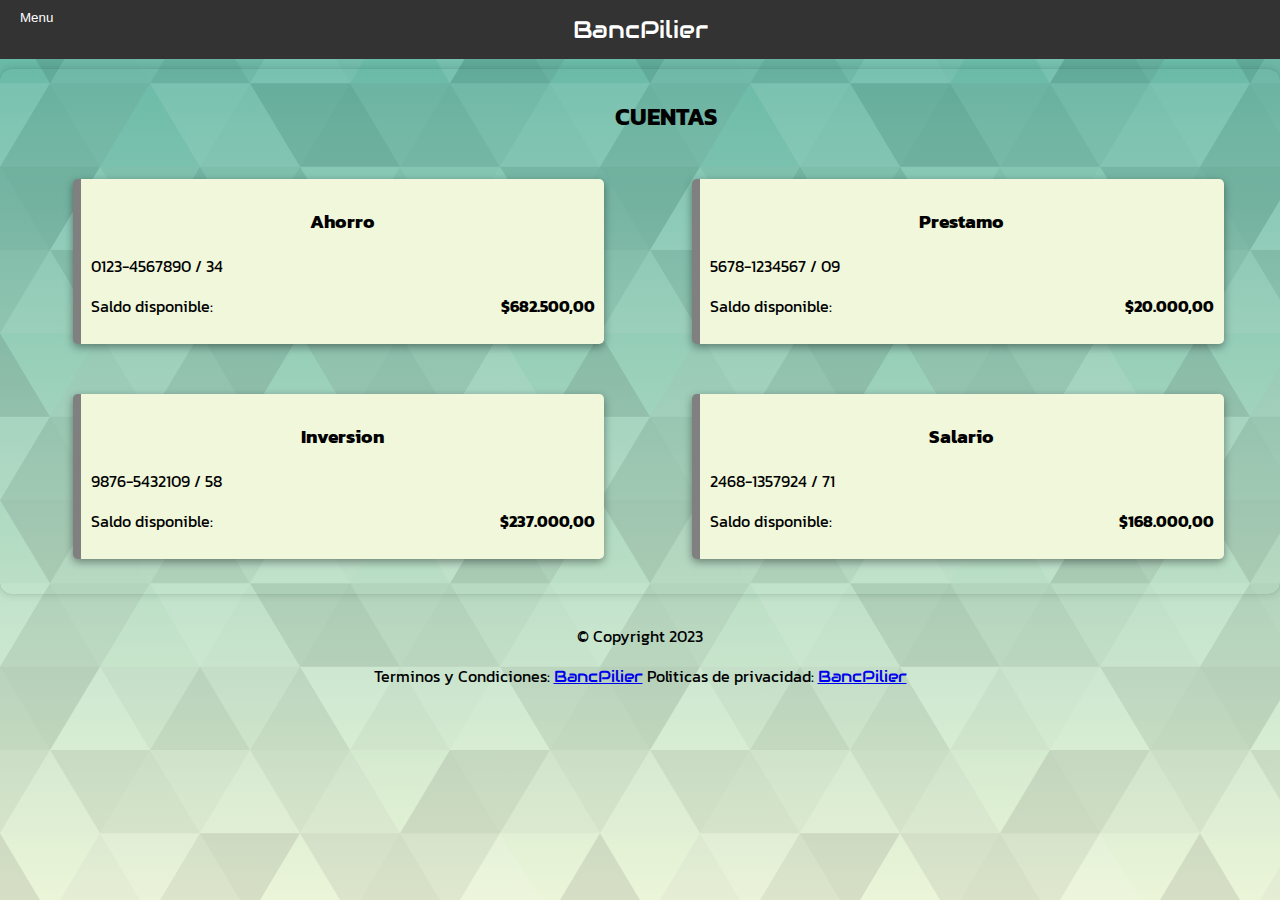
==== commit 9b2bea97: "Merge branch 'main' of https://github.com/nicoco28z/Sprint-1-ITBA" ====
--- a/cuentas.html
+++ b/cuentas.html
@@ -23,8 +23,7 @@
       </div>
 
       <div id="menu">
-        <a href="./perfil.html">Perfil</a>
-        <a href="./homepage.html">Inicio</a>
+        <a href="./perfil2.html">Inicio</a>
         <a href="./cuentas.html">Cuentas</a>
         <a href="./transferencias.html">Tranferencias</a>
         <a href="./pagos.html">Pagos</a>
@@ -74,26 +73,12 @@
     <footer>
       <p class="copy">© Copyright 2023</p>
       <p class="copy">
-        Derecho de autor:
-        <a href="" target="_blank" style="font-family: 'Audiowide'"
-          >BancPilier</a
-        >
-        Terminos y Condiciones:
-        <a
-          href="./terminosYCondiciones.html"
-          target="_blank"
-          style="font-family: 'Audiowide'"
-          >BancPilier</a
-        >
-        Politicas de privacidad:
-        <a
-          href="./politicas.html"
-          target="_blank"
-          style="font-family: 'Audiowide'"
-          >BancPilier</a
-        >
+          Terminos y Condiciones:
+          <a href="./terminosYCondiciones.html" target="_blank" style="font-family: 'Audiowide'">BancPilier</a>
+          Politicas de privacidad:
+          <a href="./politicas.html" target="_blank" style="font-family: 'Audiowide'">BancPilier</a>
       </p>
-    </footer>
+  </footer>
     <script src="js/js.js"></script>
   </body>
 </html>
--- a/css/style.css
+++ b/css/style.css
@@ -1,10 +1,9 @@
 body {
     margin: 0;
     padding: 0;
-    font-family: Arial, sans-serif;
     text-align: center;
-    background-color: #ffffff;
-    background-image: url("data:image/svg+xml,%3Csvg xmlns='http://www.w3.org/2000/svg' width='100%25'%3E%3Cdefs%3E%3ClinearGradient id='a' gradientUnits='userSpaceOnUse' x1='0' x2='0' y1='0' y2='100%25' gradientTransform='rotate(216,680,309)'%3E%3Cstop offset='0' stop-color='%23ffffff'/%3E%3Cstop offset='1' stop-color='%234FE'/%3E%3C/linearGradient%3E%3Cpattern patternUnits='userSpaceOnUse' id='b' width='300' height='250' x='0' y='0' viewBox='0 0 1080 900'%3E%3Cg fill-opacity='0.05'%3E%3Cpolygon fill='%23444' points='90 150 0 300 180 300'/%3E%3Cpolygon points='90 150 180 0 0 0'/%3E%3Cpolygon fill='%23AAA' points='270 150 360 0 180 0'/%3E%3Cpolygon fill='%23DDD' points='450 150 360 300 540 300'/%3E%3Cpolygon fill='%23999' points='450 150 540 0 360 0'/%3E%3Cpolygon points='630 150 540 300 720 300'/%3E%3Cpolygon fill='%23DDD' points='630 150 720 0 540 0'/%3E%3Cpolygon fill='%23444' points='810 150 720 300 900 300'/%3E%3Cpolygon fill='%23FFF' points='810 150 900 0 720 0'/%3E%3Cpolygon fill='%23DDD' points='990 150 900 300 1080 300'/%3E%3Cpolygon fill='%23444' points='990 150 1080 0 900 0'/%3E%3Cpolygon fill='%23DDD' points='90 450 0 600 180 600'/%3E%3Cpolygon points='90 450 180 300 0 300'/%3E%3Cpolygon fill='%23666' points='270 450 180 600 360 600'/%3E%3Cpolygon fill='%23AAA' points='270 450 360 300 180 300'/%3E%3Cpolygon fill='%23DDD' points='450 450 360 600 540 600'/%3E%3Cpolygon fill='%23999' points='450 450 540 300 360 300'/%3E%3Cpolygon fill='%23999' points='630 450 540 600 720 600'/%3E%3Cpolygon fill='%23FFF' points='630 450 720 300 540 300'/%3E%3Cpolygon points='810 450 720 600 900 600'/%3E%3Cpolygon fill='%23DDD' points='810 450 900 300 720 300'/%3E%3Cpolygon fill='%23AAA' points='990 450 900 600 1080 600'/%3E%3Cpolygon fill='%23444' points='990 450 1080 300 900 300'/%3E%3Cpolygon fill='%23222' points='90 750 0 900 180 900'/%3E%3Cpolygon points='270 750 180 900 360 900'/%3E%3Cpolygon fill='%23DDD' points='270 750 360 600 180 600'/%3E%3Cpolygon points='450 750 540 600 360 600'/%3E%3Cpolygon points='630 750 540 900 720 900'/%3E%3Cpolygon fill='%23444' points='630 750 720 600 540 600'/%3E%3Cpolygon fill='%23AAA' points='810 750 720 900 900 900'/%3E%3Cpolygon fill='%23666' points='810 750 900 600 720 600'/%3E%3Cpolygon fill='%23999' points='990 750 900 900 1080 900'/%3E%3Cpolygon fill='%23999' points='180 0 90 150 270 150'/%3E%3Cpolygon fill='%23444' points='360 0 270 150 450 150'/%3E%3Cpolygon fill='%23FFF' points='540 0 450 150 630 150'/%3E%3Cpolygon points='900 0 810 150 990 150'/%3E%3Cpolygon fill='%23222' points='0 300 -90 450 90 450'/%3E%3Cpolygon fill='%23FFF' points='0 300 90 150 -90 150'/%3E%3Cpolygon fill='%23FFF' points='180 300 90 450 270 450'/%3E%3Cpolygon fill='%23666' points='180 300 270 150 90 150'/%3E%3Cpolygon fill='%23222' points='360 300 270 450 450 450'/%3E%3Cpolygon fill='%23FFF' points='360 300 450 150 270 150'/%3E%3Cpolygon fill='%23444' points='540 300 450 450 630 450'/%3E%3Cpolygon fill='%23222' points='540 300 630 150 450 150'/%3E%3Cpolygon fill='%23AAA' points='720 300 630 450 810 450'/%3E%3Cpolygon fill='%23666' points='720 300 810 150 630 150'/%3E%3Cpolygon fill='%23FFF' points='900 300 810 450 990 450'/%3E%3Cpolygon fill='%23999' points='900 300 990 150 810 150'/%3E%3Cpolygon points='0 600 -90 750 90 750'/%3E%3Cpolygon fill='%23666' points='0 600 90 450 -90 450'/%3E%3Cpolygon fill='%23AAA' points='180 600 90 750 270 750'/%3E%3Cpolygon fill='%23444' points='180 600 270 450 90 450'/%3E%3Cpolygon fill='%23444' points='360 600 270 750 450 750'/%3E%3Cpolygon fill='%23999' points='360 600 450 450 270 450'/%3E%3Cpolygon fill='%23666' points='540 600 630 450 450 450'/%3E%3Cpolygon fill='%23222' points='720 600 630 750 810 750'/%3E%3Cpolygon fill='%23FFF' points='900 600 810 750 990 750'/%3E%3Cpolygon fill='%23222' points='900 600 990 450 810 450'/%3E%3Cpolygon fill='%23DDD' points='0 900 90 750 -90 750'/%3E%3Cpolygon fill='%23444' points='180 900 270 750 90 750'/%3E%3Cpolygon fill='%23FFF' points='360 900 450 750 270 750'/%3E%3Cpolygon fill='%23AAA' points='540 900 630 750 450 750'/%3E%3Cpolygon fill='%23FFF' points='720 900 810 750 630 750'/%3E%3Cpolygon fill='%23222' points='900 900 990 750 810 750'/%3E%3Cpolygon fill='%23222' points='1080 300 990 450 1170 450'/%3E%3Cpolygon fill='%23FFF' points='1080 300 1170 150 990 150'/%3E%3Cpolygon points='1080 600 990 750 1170 750'/%3E%3Cpolygon fill='%23666' points='1080 600 1170 450 990 450'/%3E%3Cpolygon fill='%23DDD' points='1080 900 1170 750 990 750'/%3E%3C/g%3E%3C/pattern%3E%3C/defs%3E%3Crect x='0' y='0' fill='url(%23a)' width='100%25' height='100%25'/%3E%3Crect x='0' y='0' fill='url(%23b)' width='100%25' height='100%25'/%3E%3C/svg%3E");
+    background-color: #F0F7DA;
+    background-image: url("data:image/svg+xml,%3Csvg xmlns='http://www.w3.org/2000/svg' width='100%25'%3E%3Cdefs%3E%3ClinearGradient id='a' gradientUnits='userSpaceOnUse' x1='0' x2='0' y1='0' y2='100%25' gradientTransform='rotate(180,960,465)'%3E%3Cstop offset='0' stop-color='%23F0F7DA'/%3E%3Cstop offset='1' stop-color='%2365B8A6'/%3E%3C/linearGradient%3E%3Cpattern patternUnits='userSpaceOnUse' id='b' width='600' height='500' x='0' y='0' viewBox='0 0 1080 900'%3E%3Cg fill-opacity='0.09'%3E%3Cpolygon fill='%23444' points='90 150 0 300 180 300'/%3E%3Cpolygon points='90 150 180 0 0 0'/%3E%3Cpolygon fill='%23AAA' points='270 150 360 0 180 0'/%3E%3Cpolygon fill='%23DDD' points='450 150 360 300 540 300'/%3E%3Cpolygon fill='%23999' points='450 150 540 0 360 0'/%3E%3Cpolygon points='630 150 540 300 720 300'/%3E%3Cpolygon fill='%23DDD' points='630 150 720 0 540 0'/%3E%3Cpolygon fill='%23444' points='810 150 720 300 900 300'/%3E%3Cpolygon fill='%23FFF' points='810 150 900 0 720 0'/%3E%3Cpolygon fill='%23DDD' points='990 150 900 300 1080 300'/%3E%3Cpolygon fill='%23444' points='990 150 1080 0 900 0'/%3E%3Cpolygon fill='%23DDD' points='90 450 0 600 180 600'/%3E%3Cpolygon points='90 450 180 300 0 300'/%3E%3Cpolygon fill='%23666' points='270 450 180 600 360 600'/%3E%3Cpolygon fill='%23AAA' points='270 450 360 300 180 300'/%3E%3Cpolygon fill='%23DDD' points='450 450 360 600 540 600'/%3E%3Cpolygon fill='%23999' points='450 450 540 300 360 300'/%3E%3Cpolygon fill='%23999' points='630 450 540 600 720 600'/%3E%3Cpolygon fill='%23FFF' points='630 450 720 300 540 300'/%3E%3Cpolygon points='810 450 720 600 900 600'/%3E%3Cpolygon fill='%23DDD' points='810 450 900 300 720 300'/%3E%3Cpolygon fill='%23AAA' points='990 450 900 600 1080 600'/%3E%3Cpolygon fill='%23444' points='990 450 1080 300 900 300'/%3E%3Cpolygon fill='%23222' points='90 750 0 900 180 900'/%3E%3Cpolygon points='270 750 180 900 360 900'/%3E%3Cpolygon fill='%23DDD' points='270 750 360 600 180 600'/%3E%3Cpolygon points='450 750 540 600 360 600'/%3E%3Cpolygon points='630 750 540 900 720 900'/%3E%3Cpolygon fill='%23444' points='630 750 720 600 540 600'/%3E%3Cpolygon fill='%23AAA' points='810 750 720 900 900 900'/%3E%3Cpolygon fill='%23666' points='810 750 900 600 720 600'/%3E%3Cpolygon fill='%23999' points='990 750 900 900 1080 900'/%3E%3Cpolygon fill='%23999' points='180 0 90 150 270 150'/%3E%3Cpolygon fill='%23444' points='360 0 270 150 450 150'/%3E%3Cpolygon fill='%23FFF' points='540 0 450 150 630 150'/%3E%3Cpolygon points='900 0 810 150 990 150'/%3E%3Cpolygon fill='%23222' points='0 300 -90 450 90 450'/%3E%3Cpolygon fill='%23FFF' points='0 300 90 150 -90 150'/%3E%3Cpolygon fill='%23FFF' points='180 300 90 450 270 450'/%3E%3Cpolygon fill='%23666' points='180 300 270 150 90 150'/%3E%3Cpolygon fill='%23222' points='360 300 270 450 450 450'/%3E%3Cpolygon fill='%23FFF' points='360 300 450 150 270 150'/%3E%3Cpolygon fill='%23444' points='540 300 450 450 630 450'/%3E%3Cpolygon fill='%23222' points='540 300 630 150 450 150'/%3E%3Cpolygon fill='%23AAA' points='720 300 630 450 810 450'/%3E%3Cpolygon fill='%23666' points='720 300 810 150 630 150'/%3E%3Cpolygon fill='%23FFF' points='900 300 810 450 990 450'/%3E%3Cpolygon fill='%23999' points='900 300 990 150 810 150'/%3E%3Cpolygon points='0 600 -90 750 90 750'/%3E%3Cpolygon fill='%23666' points='0 600 90 450 -90 450'/%3E%3Cpolygon fill='%23AAA' points='180 600 90 750 270 750'/%3E%3Cpolygon fill='%23444' points='180 600 270 450 90 450'/%3E%3Cpolygon fill='%23444' points='360 600 270 750 450 750'/%3E%3Cpolygon fill='%23999' points='360 600 450 450 270 450'/%3E%3Cpolygon fill='%23666' points='540 600 630 450 450 450'/%3E%3Cpolygon fill='%23222' points='720 600 630 750 810 750'/%3E%3Cpolygon fill='%23FFF' points='900 600 810 750 990 750'/%3E%3Cpolygon fill='%23222' points='900 600 990 450 810 450'/%3E%3Cpolygon fill='%23DDD' points='0 900 90 750 -90 750'/%3E%3Cpolygon fill='%23444' points='180 900 270 750 90 750'/%3E%3Cpolygon fill='%23FFF' points='360 900 450 750 270 750'/%3E%3Cpolygon fill='%23AAA' points='540 900 630 750 450 750'/%3E%3Cpolygon fill='%23FFF' points='720 900 810 750 630 750'/%3E%3Cpolygon fill='%23222' points='900 900 990 750 810 750'/%3E%3Cpolygon fill='%23222' points='1080 300 990 450 1170 450'/%3E%3Cpolygon fill='%23FFF' points='1080 300 1170 150 990 150'/%3E%3Cpolygon points='1080 600 990 750 1170 750'/%3E%3Cpolygon fill='%23666' points='1080 600 1170 450 990 450'/%3E%3Cpolygon fill='%23DDD' points='1080 900 1170 750 990 750'/%3E%3C/g%3E%3C/pattern%3E%3C/defs%3E%3Crect x='0' y='0' fill='url(%23a)' width='100%25' height='100%25'/%3E%3Crect x='0' y='0' fill='url(%23b)' width='100%25' height='100%25'/%3E%3C/svg%3E");
     background-attachment: fixed;
     background-size: cover;
 }
@@ -44,6 +43,7 @@
     top: 0;
     left: -250px; /* menu arranca oculto */
     transition: left 0.3s ease-in-out;
+    z-index: 2
 }
 
 #menu.active {
@@ -84,6 +84,12 @@
     padding-top: 38px;
 }
 
+#menu #cerrarSeccion{
+  position: absolute;
+  bottom: 10px;
+  left: 30%;
+}
+
 #menu a {
     display: block;
     text-align: center;
@@ -158,13 +164,13 @@
 /* cuentas */
 
 #tituloCuentas {
-    margin-left: 4vw;
     display: block;
     width: 100%;
+    justify-content: center;
+    margin-left: 4vw;
 }
 
 .cuentas {
-    border: solid ghostwhite 2px;
     padding: 10px;
     box-shadow: 0 0 0.5rem rgba(7,48,46,0.2), 0 0 0.0625rem rgba(7,48,46,0.15);
     border-radius: 0.75rem;
@@ -180,6 +186,7 @@
     padding: 0.6em;
     width: 40%;
     margin: 2%;
+    margin-left: 5%;
 }
 
 .cuenta p{
@@ -213,7 +220,6 @@
 
 #sectioninput label {
     font-size: 1.4vw;
-    font-family: Arial, Helvetica, sans-serif;
     font-weight: 520
 }
 
@@ -227,9 +233,8 @@
 }
 
 #sectioninput button {
-    background-color: rgb(0, 119, 255);
+    background-color: #2d6073;
     border-style: hidden;
-    font-family: Arial, Helvetica, sans-serif;
     font-size: 1.5vw;
     border-radius: 5px;
     color: aliceblue;
@@ -263,6 +268,7 @@
   width: 14%;
   font-size: auto;
 }
+
 .btn2 {
   border-radius: 5px;
   border-width: 1px;
@@ -283,31 +289,23 @@
   font-weight: bold;
 }
 
-@media screen and (max-width: 480px) {
-  .btn1,
-  .btn2 {
-    width: 100px;
-    float: left;
-  }
-}
-
-@media screen and (max-width: 1080px) {
-  .btn1,
-  .btn2 {
-    width: 100px;
-    float: left;
-  }
-}
 
 .tablaContactos {
   border: 1px solid rgb(182, 182, 182);
   border-radius: 10px;
   display: grid;
-  max-width: 700px;
+  max-width: 100%;
   grid-template-columns: repeat(auto-fill, minmax(140px, 1fr));
   gap: 10px;
-  margin-left: 25%; 
+  margin-left: 15%; 
+  margin-right: 15%;
   margin-top: 5px;
+  padding: 15px;
+}
+
+.tablaServicios .card{
+  width: 100%;
+  margin: 5px;
 }
 
 .card {
@@ -317,9 +315,13 @@
   background-color: #b5e8c3;
   position: relative;
   align-content: center;
-  width: 60%;
+  width: 100%;
   border-radius: 5px;
-  margin: 7px;
+}
+
+.tablaServicios {
+  padding: 25px;
+  display: flex;
 }
 
 .contactos {
@@ -340,8 +342,7 @@
 
 #perfil{
   background-color: #65b8a682;
-  color: #ffffff;
-  
+  color: #000000;
 }
 
 
@@ -438,4 +439,68 @@
   height: 500px;
   width: 100%;
   object-fit: cover;
+}
+
+/*Herramientas*/
+.divOculto {
+  display: none;
+}
+
+.divVisible {
+  display: block;
+}
+
+@media screen and (max-width: 480px) {
+  .btn1,
+  .btn2 {
+    width: 100px;
+    float: center;
+  }
+  /*Menu*/
+  .padre{
+    display: block;
+  }
+  .hijo1,.hijo2{
+    padding: 5px;
+  }
+
+  /*Login*/
+  #sectioninput label {
+    font-size: 4vw;
+}
+
+#sectioninput input {
+    width: 40vw;
+    height: 5vw;
+    margin-bottom: 3vw;
+}
+
+#sectioninput button {
+    font-size: 3vw;
+    height: 4vh;
+    width: 30vw;
+}
+
+#titulo img {
+  height: 10vw;
+  width: 10vw;
+  margin-right: 10px;
+}
+
+#titulo h1 {
+  align-items: center;
+  font-size: 7vw;
+}
+
+.tablaServicios {
+  flex-wrap: wrap;
+}
+}
+
+@media screen and (max-width: 1080px) {
+  .btn1,
+  .btn2 {
+    width: 100px;
+    float: center;
+  }
 }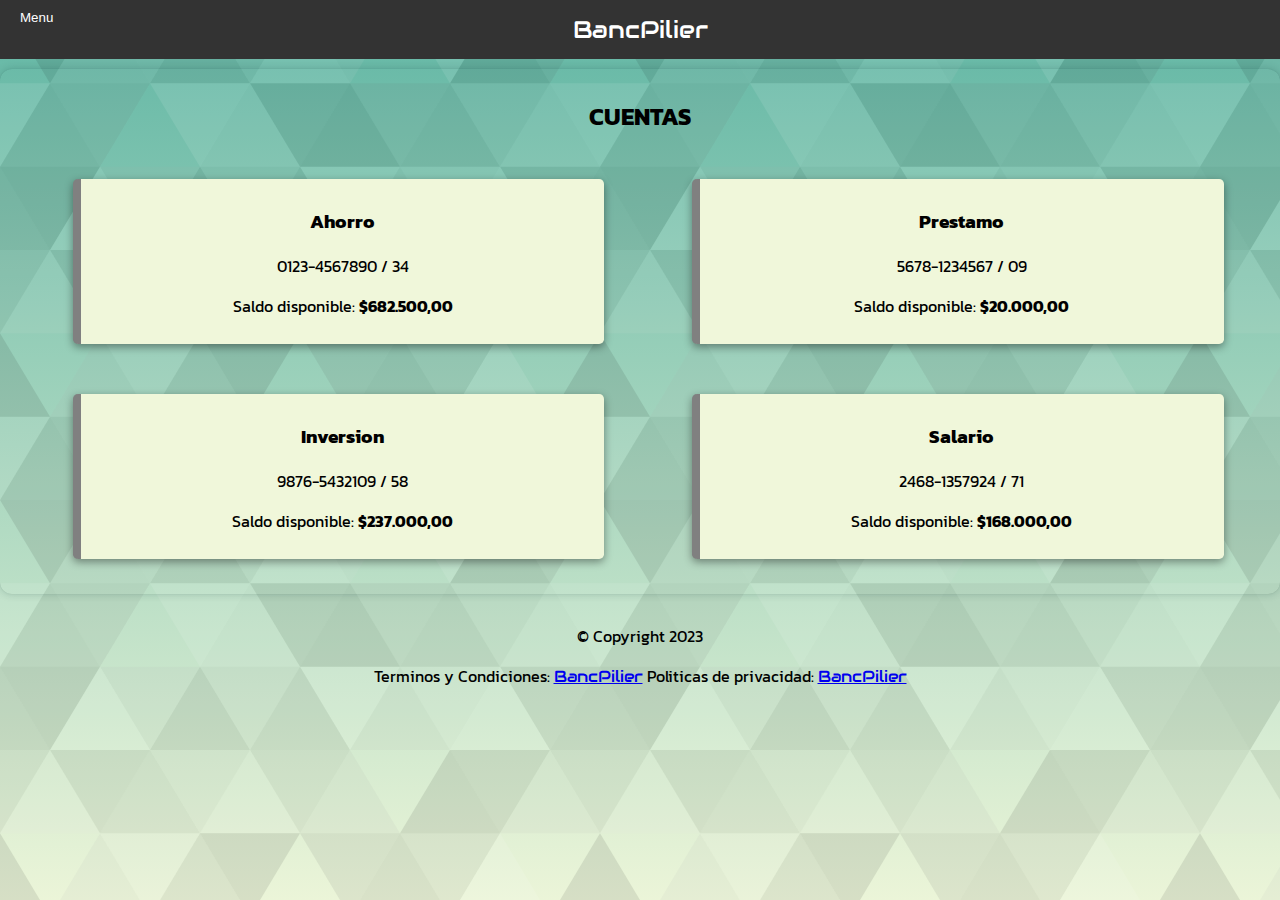
==== commit 108555a8: "ultimos retoques" ====
--- a/cuentas.html
+++ b/cuentas.html
@@ -23,7 +23,7 @@
       </div>
 
       <div id="menu">
-        <a href="./perfil2.html">Inicio</a>
+        <a href="./perfil.html">Inicio</a>
         <a href="./cuentas.html">Cuentas</a>
         <a href="./transferencias.html">Tranferencias</a>
         <a href="./pagos.html">Pagos</a>
--- a/css/style.css
+++ b/css/style.css
@@ -167,7 +167,6 @@
     display: block;
     width: 100%;
     justify-content: center;
-    margin-left: 4vw;
 }
 
 .cuentas {
@@ -190,10 +189,10 @@
 }
 
 .cuenta p{
-    display: flex;
     flex-direction: row;
     justify-content: space-between;
 }
+
 /* login */
 
 #titulo {
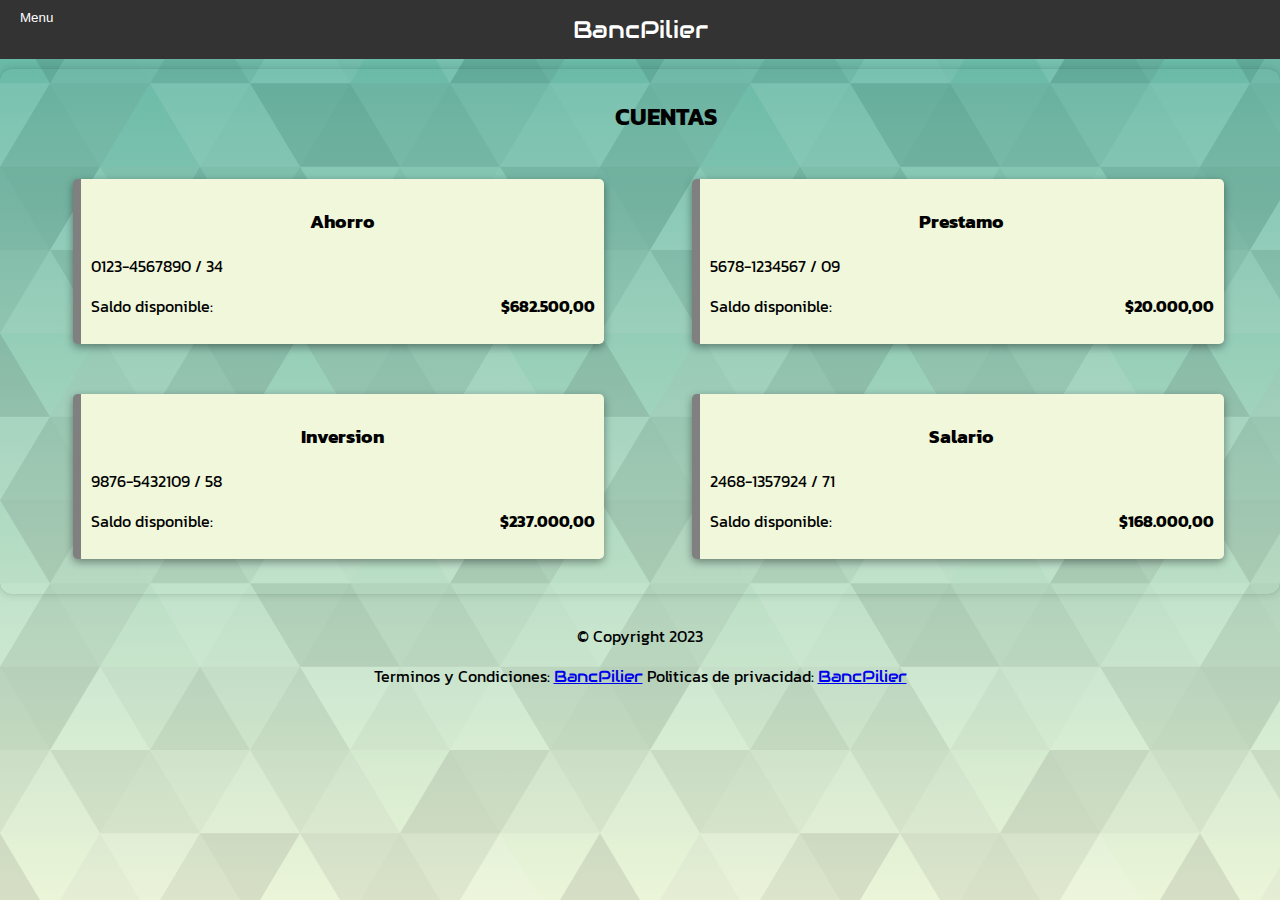
==== commit 772132ae: "Merge branch 'main' of https://github.com/nicoco28z/Sprint-1-ITBA" ====
--- a/cuentas.html
+++ b/cuentas.html
@@ -23,7 +23,7 @@
       </div>
 
       <div id="menu">
-        <a href="./perfil.html">Inicio</a>
+        <a href="./perfil2.html">Inicio</a>
         <a href="./cuentas.html">Cuentas</a>
         <a href="./transferencias.html">Tranferencias</a>
         <a href="./pagos.html">Pagos</a>
--- a/css/style.css
+++ b/css/style.css
@@ -167,6 +167,7 @@
     display: block;
     width: 100%;
     justify-content: center;
+    margin-left: 4vw;
 }
 
 .cuentas {
@@ -189,10 +190,10 @@
 }
 
 .cuenta p{
+    display: flex;
     flex-direction: row;
     justify-content: space-between;
 }
-
 /* login */
 
 #titulo {
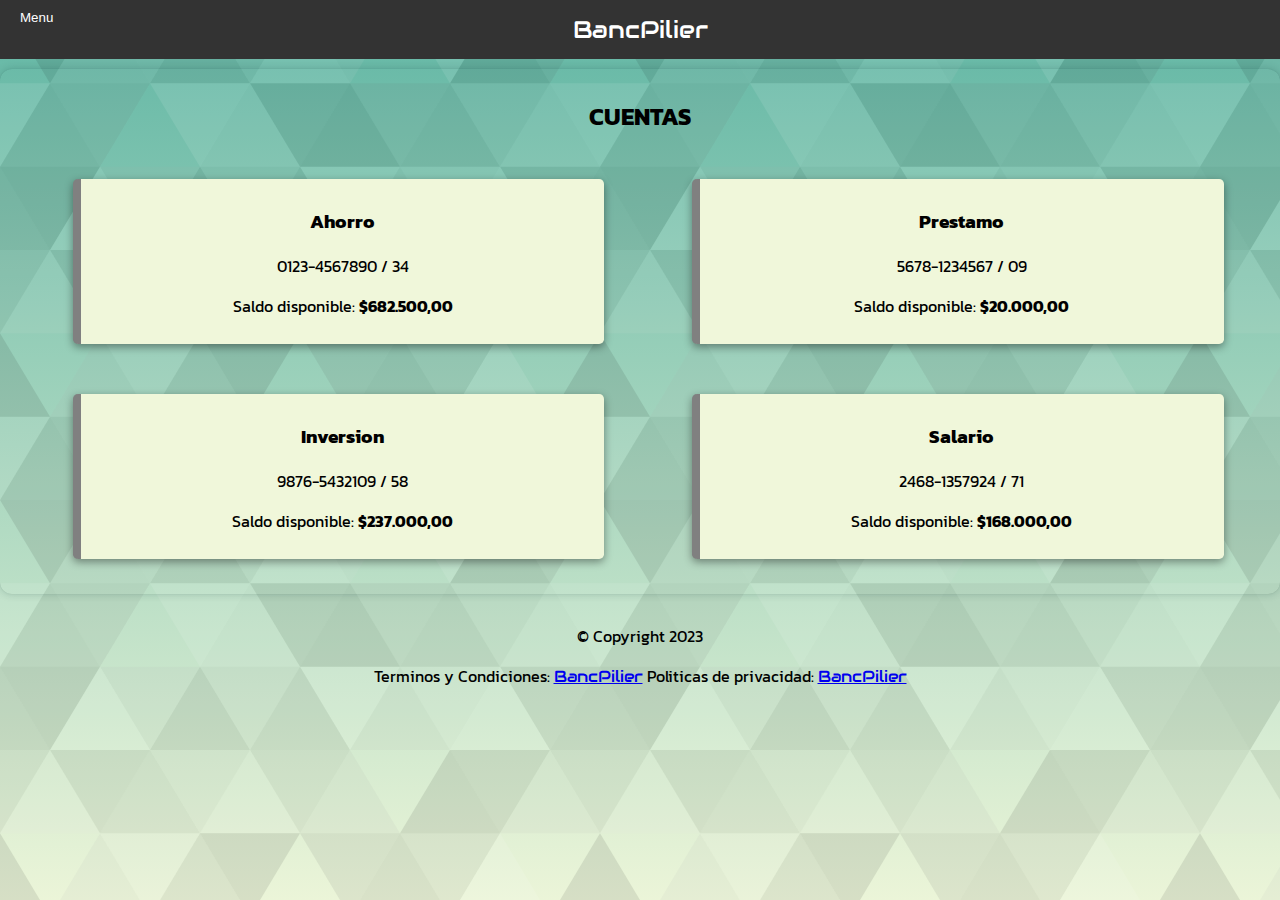
==== commit 87258d9e: "Merge branch 'main' of https://github.com/nicoco28z/Sprint-1-ITBA" ====
--- a/cuentas.html
+++ b/cuentas.html
@@ -23,12 +23,12 @@
       </div>
 
       <div id="menu">
-        <a href="./perfil2.html">Inicio</a>
+        <a href="./perfil.html">Inicio</a>
         <a href="./cuentas.html">Cuentas</a>
         <a href="./transferencias.html">Tranferencias</a>
         <a href="./pagos.html">Pagos</a>
         <a href="./herramientas.html">Herramientas Adicionales</a>
-        <a href="./login.html" id="cerrarSeccion">Cerrar Sesión</a>
+        <a href="./index.html" id="cerrarSeccion">Cerrar Sesión</a>
       </div>
     </header>
     <main>
--- a/css/style.css
+++ b/css/style.css
@@ -167,7 +167,6 @@
     display: block;
     width: 100%;
     justify-content: center;
-    margin-left: 4vw;
 }
 
 .cuentas {
@@ -190,10 +189,10 @@
 }
 
 .cuenta p{
-    display: flex;
     flex-direction: row;
     justify-content: space-between;
 }
+
 /* login */
 
 #titulo {
